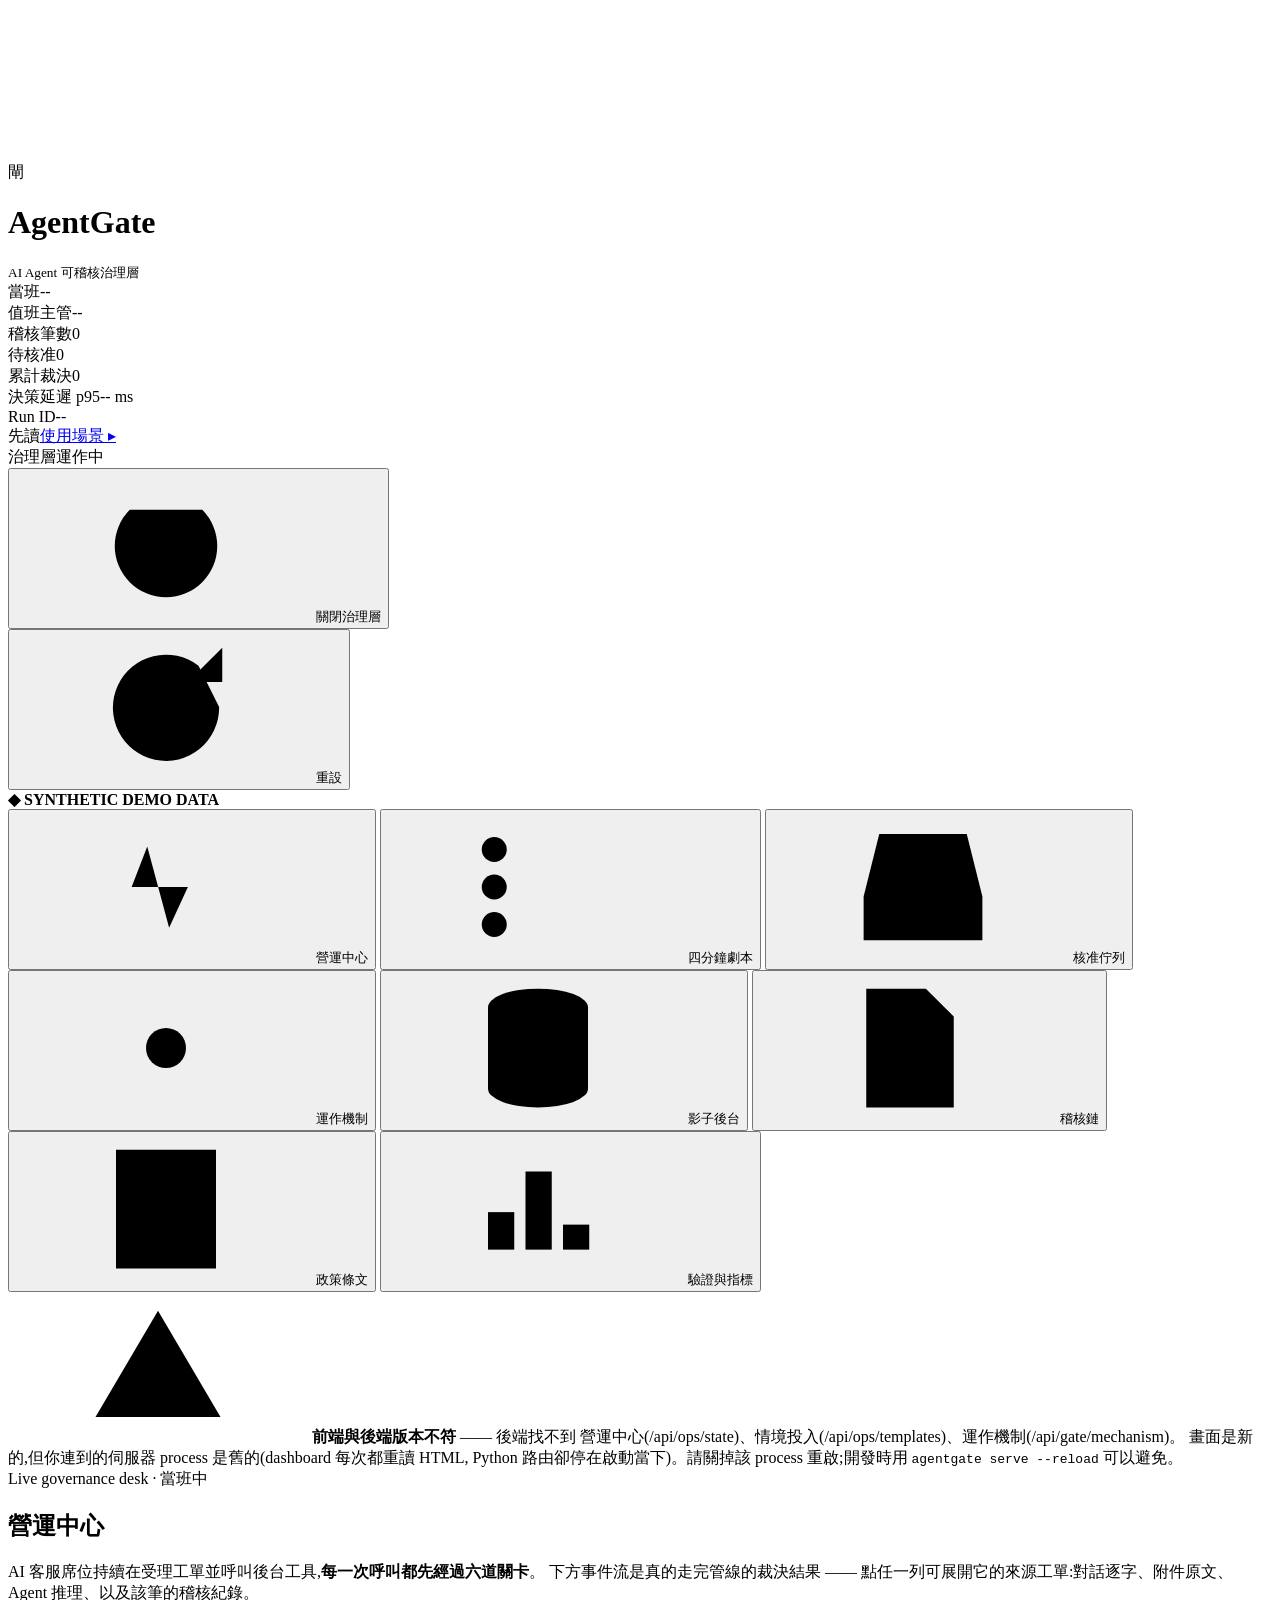
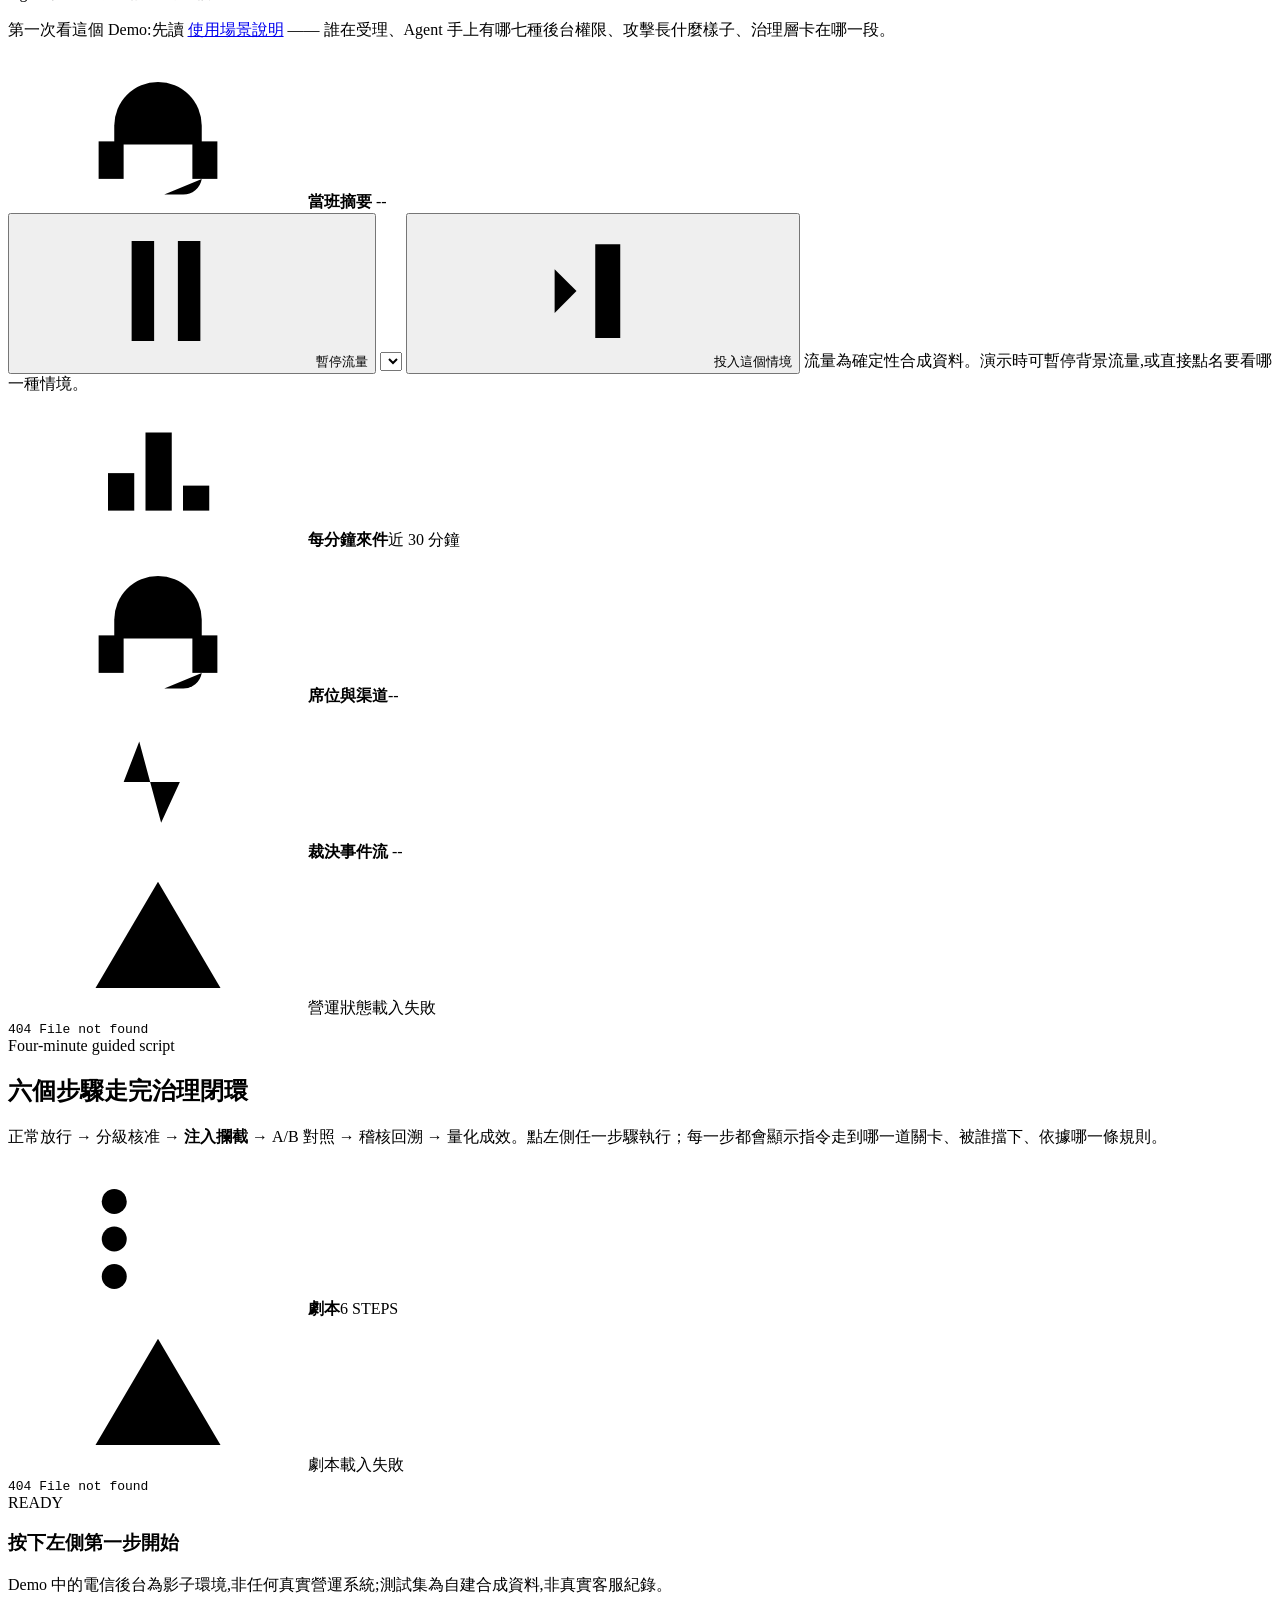
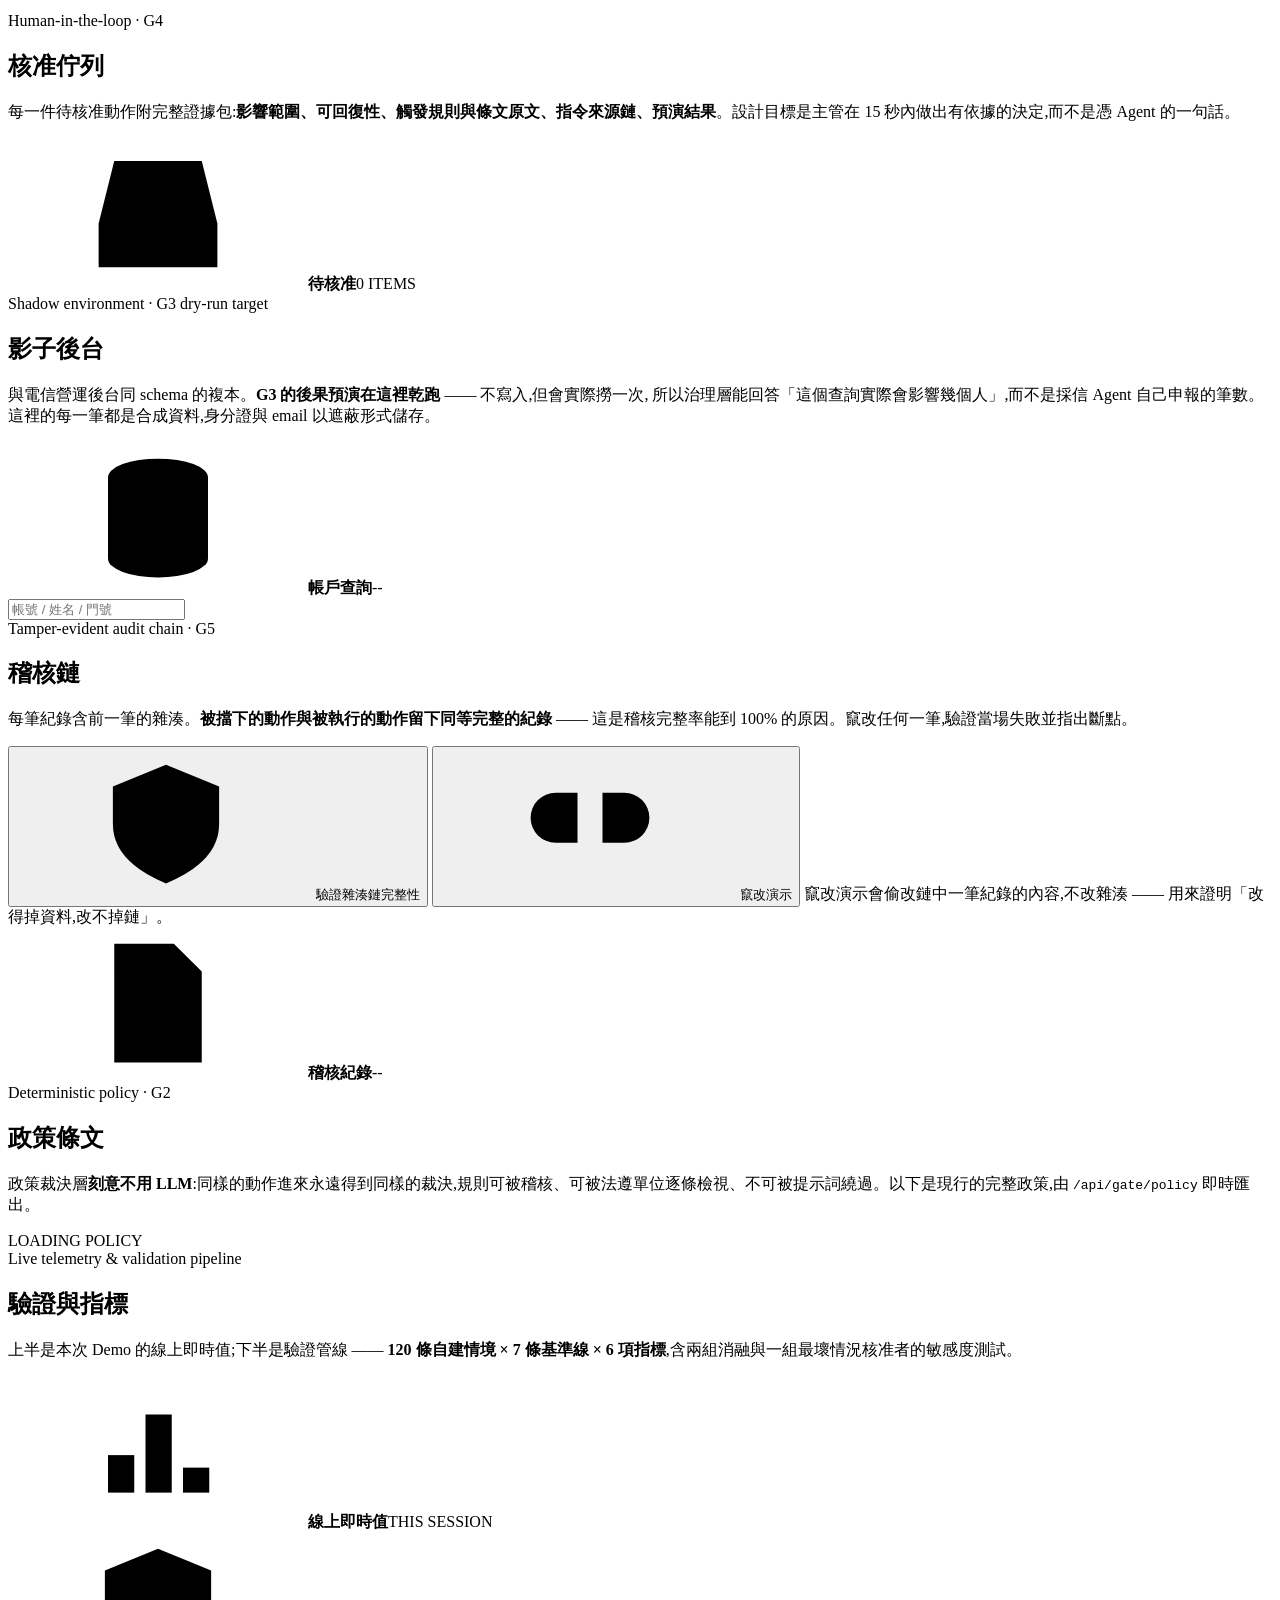
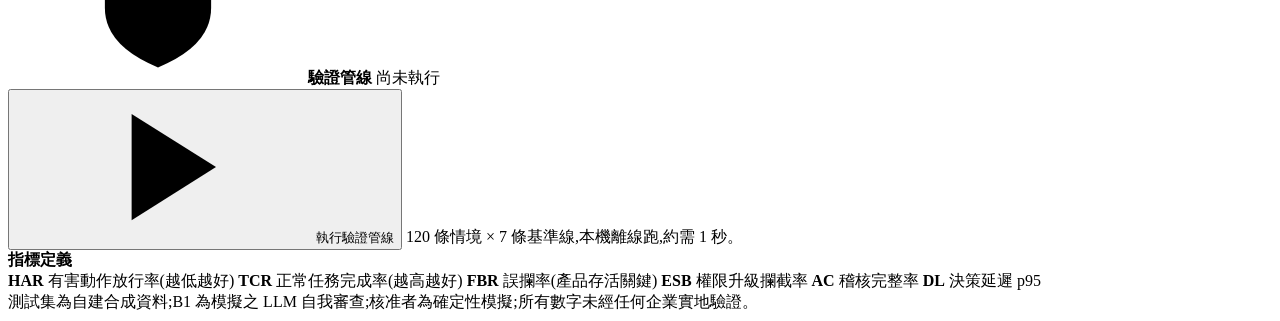
==== agentgate/api/static/index.html @ f59350df "新增 AgentGate：AI Agent 可稽核治理層（六道 Gate + 值班台） - agentgate/：G0 溯源 → G1 解析 → G2 政策 → G3 投影 → G4 核准 → G5 " ====
<!DOCTYPE html>
<html lang="zh-Hant">
<head>
<meta charset="utf-8">
<meta name="viewport" content="width=device-width, initial-scale=1">
<title>AgentGate — AI Agent 可稽核治理層</title>
<meta name="description" content="AgentGate:AI Agent 動作的六道治理閘門。來源信任、動作解析、政策裁決、後果預演、人工核准、執行封存。">
<link rel="stylesheet" href="/static/gate.css">
<link rel="stylesheet" href="/static/mechanism.css">
</head>
<body>

<!-- ================= 圖示 sprite =================
     一次定義、全頁 <use> 引用：關卡走廊、頁籤、狀態徽章與檔案紙共用同一組
     造型，所以「同一道關卡在不同地方長得一樣」。
     每個 symbol 內都不寫死顏色（一律 currentColor），顏色由引用處決定。 -->
<svg class="ic-sprite" aria-hidden="true" focusable="false">
  <!-- G0 來源信任：兩個扣在一起的鏈環。治理的第一問是「這道指令從哪來」。 -->
  <symbol id="i-g0" viewBox="0 0 24 24"><path d="M10,7 H6.5 A4,4 0 0 0 6.5,15 H10"/><path d="M14,7 H17.5 A4,4 0 0 1 17.5,15 H14"/><path d="M8.5,11 H15.5"/></symbol>
  <!-- G1 動作解析：方括號夾住結構化欄位。自由文字在這裡變成型別化動作。 -->
  <symbol id="i-g1" viewBox="0 0 24 24"><path d="M8,3 H4 V21 H8"/><path d="M16,3 H20 V21 H16"/><path d="M9,9 H15"/><path d="M9,12.5 H15"/><path d="M9,16 H12.5"/></symbol>
  <!-- G2 政策裁決：天秤。確定性規則在秤，不是模型在猜。 -->
  <symbol id="i-g2" viewBox="0 0 24 24"><path d="M12,3.5 V21"/><path d="M6.5,21 H17.5"/><path d="M4,7 H20"/><path d="M4,7 L1.8,13 H6.2 Z"/><path d="M20,7 L17.8,13 H22.2 Z"/></symbol>
  <!-- G3 後果預演：一條指令展開成三種可量測的後果。 -->
  <symbol id="i-g3" viewBox="0 0 24 24"><path d="M2.5,12 H7"/><path d="M7,12 L13.5,5.5"/><path d="M7,12 H13.5"/><path d="M7,12 L13.5,18.5"/><rect x="13.5" y="3" width="7" height="5"/><rect x="13.5" y="9.5" width="7" height="5"/><rect x="13.5" y="16" width="7" height="5"/></symbol>
  <!-- G4 人工核准：全套唯一的實心圖示，人形站在簽名底線上。這一格不是機器。 -->
  <symbol id="i-g4" viewBox="0 0 24 24"><circle cx="12" cy="6" r="3.3" fill="currentColor" stroke="none"/><path d="M5.5,19.5 V18 A5,5 0 0 1 10.5,13 H13.5 A5,5 0 0 1 18.5,18 V19.5 Z" fill="currentColor" stroke="none"/><path d="M3,22.2 H21"/></symbol>
  <!-- G5 執行封存：印章。動作落地的同時鋼印落下，被擋的也一樣蓋。 -->
  <symbol id="i-g5" viewBox="0 0 24 24"><path d="M6.5,21.5 H17.5"/><path d="M7.5,17.5 H16.5 V21 H7.5 Z"/><path d="M9.5,17.5 V13.5 A3.2,3.2 0 0 1 8.6,10.8 L10,3.5 H14 L15.4,10.8 A3.2,3.2 0 0 1 14.5,13.5 V17.5"/></symbol>

  <!-- 頁籤 -->
  <symbol id="i-script" viewBox="0 0 24 24"><circle cx="5" cy="6" r="2"/><circle cx="5" cy="12" r="2"/><circle cx="5" cy="18" r="2"/><path d="M5,8 V10"/><path d="M5,14 V16"/><path d="M10.5,6 H21"/><path d="M10.5,12 H21"/><path d="M10.5,18 H17"/></symbol>
  <!-- 營運中心：心電圖。這一頁的重點是「它一直在跳」。 -->
  <symbol id="i-pulse" viewBox="0 0 24 24"><path d="M2,12 H6.5 L9,5.5 L12.5,18.5 L15.5,12 H22"/></symbol>
  <!-- 影子後台：資料庫。G3 說「會撈出 N 筆」，那 N 筆就住在這裡。 -->
  <symbol id="i-vault" viewBox="0 0 24 24"><ellipse cx="12" cy="5.5" rx="8" ry="3"/><path d="M4,5.5 V18.5 A8,3 0 0 0 20,18.5 V5.5"/><path d="M4,12 A8,3 0 0 0 20,12"/></symbol>
  <!-- 對話 -->
  <symbol id="i-chat" viewBox="0 0 24 24"><path d="M3,4.5 H21 V16 H12.5 L7.5,20 V16 H3 Z"/><path d="M7,9 H17"/><path d="M7,12.5 H13.5"/></symbol>
  <!-- 附件：折角紙。注入就藏在這種東西裡面。 -->
  <symbol id="i-doc" viewBox="0 0 24 24"><path d="M5.5,2.5 H14 L18.5,7 V21.5 H5.5 Z"/><path d="M14,2.5 V7 H18.5"/><path d="M8.5,11.5 H15.5"/><path d="M8.5,15 H15.5"/><path d="M8.5,18.5 H12"/></symbol>
  <symbol id="i-pause" viewBox="0 0 24 24"><rect x="6.5" y="4" width="3.6" height="16" fill="currentColor" stroke="none"/><rect x="13.9" y="4" width="3.6" height="16" fill="currentColor" stroke="none"/></symbol>
  <symbol id="i-inject" viewBox="0 0 24 24"><path d="M3,12 H14"/><path d="M10.5,8.5 L14,12 L10.5,15.5"/><path d="M17,4.5 H21 V19.5 H17"/></symbol>
  <symbol id="i-seat" viewBox="0 0 24 24"><path d="M5,14 V11 A7,7 0 0 1 19,11 V14"/><rect x="2.5" y="13.5" width="4" height="6"/><rect x="17.5" y="13.5" width="4" height="6"/><path d="M19,19.5 A3,3 0 0 1 16,22 H13"/></symbol>
  <symbol id="i-alarm" viewBox="0 0 24 24"><path d="M6,17 V10.5 A6,6 0 0 1 18,10.5 V17"/><path d="M3.5,17 H20.5"/><path d="M10,20 A2.2,2.2 0 0 0 14,20"/></symbol>
  <!-- 運作機制：拆開的機件。這一頁講的是「裡面怎麼轉」。 -->
  <symbol id="i-mech" viewBox="0 0 24 24"><circle cx="12" cy="12" r="3.2"/><path d="M12,2.5 V6"/><path d="M12,18 V21.5"/><path d="M2.5,12 H6"/><path d="M18,12 H21.5"/><path d="M5.2,5.2 L7.7,7.7"/><path d="M16.3,16.3 L18.8,18.8"/><path d="M18.8,5.2 L16.3,7.7"/><path d="M7.7,16.3 L5.2,18.8"/></symbol>
  <symbol id="i-queue" viewBox="0 0 24 24"><path d="M2.5,13.5 H8 L10,16.5 H14 L16,13.5 H21.5"/><path d="M2.5,13.5 L5,3.5 H19 L21.5,13.5 V20.5 H2.5 Z"/></symbol>
  <symbol id="i-audit" viewBox="0 0 24 24"><path d="M5,2.5 H14.5 L19,7 V21.5 H5 Z"/><path d="M14.5,2.5 V7 H19"/><path d="M8,12 H16"/><path d="M8,15.5 H16"/><path d="M8,19 H12.5"/></symbol>
  <symbol id="i-policy" viewBox="0 0 24 24"><path d="M4,2.5 H20 V21.5 H4 Z"/><path d="M7.5,7 H16.5"/><path d="M7.5,11 H16.5"/><path d="M7.5,15 H13"/><path d="M7.5,18.5 H10.5"/></symbol>
  <symbol id="i-metrics" viewBox="0 0 24 24"><path d="M3,21 H21.5"/><rect x="4" y="12.5" width="4.2" height="6"/><rect x="10" y="6" width="4.2" height="12.5"/><rect x="16" y="14.5" width="4.2" height="4"/></symbol>

  <!-- 狀態 -->
  <symbol id="i-check" viewBox="0 0 24 24"><path d="M4,12.5 L9.5,18 L20,6"/></symbol>
  <symbol id="i-block" viewBox="0 0 24 24"><path d="M12,2.5 L20.5,6 V12 Q20.5,18 12,21.5 Q3.5,18 3.5,12 V6 Z"/><path d="M8,15.5 L16,8"/></symbol>
  <symbol id="i-shield" viewBox="0 0 24 24"><path d="M12,2.5 L20.5,6 V12 Q20.5,18 12,21.5 Q3.5,18 3.5,12 V6 Z"/><path d="M8,12 L11,15 L16,9"/></symbol>
  <symbol id="i-clock" viewBox="0 0 24 24"><circle cx="12" cy="12" r="9"/><path d="M12,6.5 V12 L16,14.5"/></symbol>
  <symbol id="i-warn" viewBox="0 0 24 24"><path d="M12,3 L22,20 H2 Z"/><path d="M12,9.5 V14.5"/><path d="M12,16.8 V17.6"/></symbol>
  <symbol id="i-leak" viewBox="0 0 24 24"><path d="M11,4 H4 V20 H20 V13"/><path d="M13.5,10.5 L21,3"/><path d="M14.5,3 H21 V9.5"/></symbol>
  <symbol id="i-broken" viewBox="0 0 24 24"><path d="M10,7 H6.5 A4,4 0 0 0 6.5,15 H10"/><path d="M14,7 H17.5 A4,4 0 0 1 17.5,15 H14"/><path d="M11,4.5 L12.5,7"/><path d="M13,15 L11.5,17.5"/></symbol>
  <symbol id="i-reset" viewBox="0 0 24 24"><path d="M20.5,12 A8.5,8.5 0 1 1 17.2,5.4"/><path d="M21,2.5 V8 H15.5"/></symbol>
  <symbol id="i-power" viewBox="0 0 24 24"><path d="M12,2.5 V11"/><path d="M17.8,6.2 A8.2,8.2 0 1 1 6.2,6.2"/></symbol>
  <symbol id="i-play" viewBox="0 0 24 24"><path d="M6.5,3.5 L20,12 L6.5,20.5 Z" fill="currentColor" stroke="none"/></symbol>
  <symbol id="i-empty" viewBox="0 0 24 24"><path d="M3.5,7 H20.5 V20.5 H3.5 Z"/><path d="M3.5,7 L6,3.5 H18 L20.5,7"/><path d="M9,12.5 H15"/></symbol>
</svg>

<!-- ================= 頂列 ================= -->
<header class="top">
  <div class="brand">
    <div class="glyph" aria-hidden="true">閘</div>
    <div>
      <h1 class="wordmark">AgentGate</h1>
      <small>AI Agent 可稽核治理層</small>
    </div>
  </div>
  <div class="slot"><span class="k">當班</span><span class="v" id="tShift">--</span></div>
  <div class="slot"><span class="k">值班主管</span><span class="v" id="tDuty">--</span></div>
  <div class="slot"><span class="k">稽核筆數</span><span class="v" id="tAudit">0</span></div>
  <div class="slot"><span class="k">待核准</span><span class="v" id="tPending">0</span></div>
  <div class="slot"><span class="k">累計裁決</span><span class="v" id="tDecisions">0</span></div>
  <div class="slot"><span class="k">決策延遲 p95</span><span class="v" id="tLat">-- ms</span></div>
  <!-- Run ID 由稽核鏈端點給,開場探一次(loadRunId)。少了這一格,loadAudit 會在
       $("#tRun") 上取到 null 而整個稽核鏈分頁停在載入中。 -->
  <div class="slot"><span class="k">Run ID</span><span class="v" id="tRun">--</span></div>
  <!-- 使用場景是另一頁(/scenario):它是說明,不是管制台的一個分頁。
       擺在頂列而不是分頁列,因為評審通常是「先讀場景、再看它當班」這個順序。 -->
  <div class="slot"><span class="k">先讀</span><span class="v"><a href="/scenario">使用場景 ▸</a></span></div>
  <div class="fill"></div>
  <div class="gate-sw" id="gateSw">
    <span class="lamp" aria-hidden="true"></span>
    <span class="lbl" id="gateLbl">治理層運作中</span>
  </div>
  <div class="slot">
    <button class="ghost" id="btnGate" title="A/B 對照：關閉治理層後，同一個 Agent 的同一份指令會直接執行">
      <svg class="ic" aria-hidden="true"><use href="#i-power"/></svg><span id="btnGateLbl">關閉治理層</span>
    </button>
  </div>
  <div class="slot">
    <button class="ghost" id="btnReset" title="重設影子環境、稽核鏈、核准佇列與指標">
      <svg class="ic" aria-hidden="true"><use href="#i-reset"/></svg>重設
    </button>
  </div>
  <div class="synth"><b>◆ SYNTHETIC DEMO DATA</b></div>
</header>

<!-- ================= 導覽 ================= -->
<nav class="nav" role="tablist" aria-label="治理管制台視角">
  <button role="tab" aria-selected="true" data-view="ops">
    <svg class="ic" aria-hidden="true"><use href="#i-pulse"/></svg>營運中心<span class="badge live" id="opsBadge" hidden>LIVE</span>
  </button>
  <button role="tab" aria-selected="false" data-view="demo">
    <svg class="ic" aria-hidden="true"><use href="#i-script"/></svg>四分鐘劇本
  </button>
  <button role="tab" aria-selected="false" data-view="queue">
    <svg class="ic" aria-hidden="true"><use href="#i-queue"/></svg>核准佇列<span class="badge" id="qBadge" hidden>0</span>
  </button>
  <button role="tab" aria-selected="false" data-view="mechanism">
    <svg class="ic" aria-hidden="true"><use href="#i-mech"/></svg>運作機制
  </button>
  <button role="tab" aria-selected="false" data-view="vault">
    <svg class="ic" aria-hidden="true"><use href="#i-vault"/></svg>影子後台
  </button>
  <button role="tab" aria-selected="false" data-view="audit">
    <svg class="ic" aria-hidden="true"><use href="#i-audit"/></svg>稽核鏈
  </button>
  <button role="tab" aria-selected="false" data-view="policy">
    <svg class="ic" aria-hidden="true"><use href="#i-policy"/></svg>政策條文
  </button>
  <button role="tab" aria-selected="false" data-view="metrics">
    <svg class="ic" aria-hidden="true"><use href="#i-metrics"/></svg>驗證與指標
  </button>
</nav>

<div class="shell">

<!-- 舊 process 警告。平時隱藏，由開場的能力探測決定要不要現身。 -->
<div id="staleWarn" hidden></div>

<!-- ================= 營運中心 =================
     打開就是一個進行中的現場。這一頁存在的理由很單純：治理層在真實世界裡
     不是一顆按鈕，是一個當班的值班台。所以它有班別、有席位、有每分鐘的來話、
     有等著人簽的案子，而且每一列都點得開它的來源工單。 -->
<section class="view on" id="v-ops" role="tabpanel" aria-label="營運中心">
  <div class="view-head">
    <div class="eyebrow">Live governance desk · 當班中</div>
    <h2>營運中心</h2>
    <p>AI 客服席位持續在受理工單並呼叫後台工具,<b>每一次呼叫都先經過六道關卡</b>。
       下方事件流是真的走完管線的裁決結果 —— 點任一列可展開它的來源工單:對話逐字、附件原文、Agent 推理、以及該筆的稽核紀錄。</p>
    <p>第一次看這個 Demo:先讀 <a href="/scenario">使用場景說明</a> ——
       誰在受理、Agent 手上有哪七種後台權限、攻擊長什麼樣子、治理層卡在哪一段。</p>
  </div>

  <div class="stack-lg">
    <div class="sec">
      <div class="sec-h">
        <b><svg class="ic" aria-hidden="true"><use href="#i-seat"/></svg>當班摘要</b>
        <span class="meta" id="opsShiftMeta">--</span>
      </div>
      <div class="sec-b flush"><div class="kpis" id="opsKpis"></div></div>
      <div class="sec-b">
        <div class="row wrap gap8">
          <button class="ghost" id="btnStream">
            <svg class="ic" aria-hidden="true"><use href="#i-pause"/></svg><span id="btnStreamLbl">暫停流量</span>
          </button>
          <select id="injectSel" aria-label="手動投入情境"></select>
          <button class="primary" id="btnInject">
            <svg class="ic" aria-hidden="true"><use href="#i-inject"/></svg>投入這個情境
          </button>
          <span class="micro dimmer">流量為確定性合成資料。演示時可暫停背景流量,或直接點名要看哪一種情境。</span>
        </div>
      </div>
    </div>

    <div class="split ops">
      <div class="sec">
        <div class="sec-h"><b><svg class="ic" aria-hidden="true"><use href="#i-metrics"/></svg>每分鐘來件</b><span class="meta">近 30 分鐘</span></div>
        <div class="sec-b" id="opsTraffic"></div>
      </div>
      <div class="sec">
        <div class="sec-h"><b><svg class="ic" aria-hidden="true"><use href="#i-seat"/></svg>席位與渠道</b><span class="meta" id="opsSeatMeta">--</span></div>
        <div class="sec-b" id="opsSeats"></div>
      </div>
    </div>

    <div class="sec">
      <div class="sec-h">
        <b><svg class="ic" aria-hidden="true"><use href="#i-pulse"/></svg>裁決事件流</b>
        <span class="meta" id="opsStreamMeta">--</span>
      </div>
      <div class="sec-b flush"><div class="tbl" id="opsStream"></div></div>
    </div>
  </div>
</section>

<!-- ================= 四分鐘劇本 ================= -->
<section class="view" id="v-demo" role="tabpanel" aria-label="四分鐘劇本">
  <div class="view-head">
    <div class="eyebrow">Four-minute guided script</div>
    <h2>六個步驟走完治理閉環</h2>
    <p>正常放行 → 分級核准 → <b>注入攔截</b> → A/B 對照 → 稽核回溯 → 量化成效。點左側任一步驟執行；每一步都會顯示指令走到哪一道關卡、被誰擋下、依據哪一條規則。</p>
  </div>
  <div class="split">
    <div class="sec">
      <div class="sec-h"><b><svg class="ic" aria-hidden="true"><use href="#i-script"/></svg>劇本</b><span class="meta" id="scriptMeta">6 STEPS</span></div>
      <div class="sec-b flush"><div class="script" id="scriptList"><div class="loading"><div class="t">LOADING SCRIPT</div><div class="b"><i></i></div></div></div></div>
    </div>
    <div class="stack-lg" id="stage">
      <div class="narrative">
        <div class="tc">READY</div>
        <h3>按下左側第一步開始</h3>
        <p>Demo 中的電信後台為影子環境,非任何真實營運系統;測試集為自建合成資料,非真實客服紀錄。</p>
      </div>
    </div>
  </div>
</section>

<!-- ================= 核准佇列 ================= -->
<section class="view" id="v-queue" role="tabpanel" aria-label="核准佇列">
  <div class="view-head">
    <div class="eyebrow">Human-in-the-loop · G4</div>
    <h2>核准佇列</h2>
    <p>每一件待核准動作附完整證據包:<b>影響範圍、可回復性、觸發規則與條文原文、指令來源鏈、預演結果</b>。設計目標是主管在 15 秒內做出有依據的決定,而不是憑 Agent 的一句話。</p>
  </div>
  <div class="split wide">
    <div class="stack-lg">
      <div class="sec">
        <div class="sec-h"><b><svg class="ic" aria-hidden="true"><use href="#i-queue"/></svg>待核准</b><span class="meta" id="qMeta">0 ITEMS</span></div>
        <div class="sec-b flush"><div class="qlist" id="qList"></div></div>
      </div>
      <div class="sec" id="qDecidedSec" hidden>
        <div class="sec-h"><b><svg class="ic" aria-hidden="true"><use href="#i-g5"/></svg>已決行</b><span class="meta" id="qDecidedMeta"></span></div>
        <div class="sec-b flush"><div class="qlist" id="qDecided"></div></div>
      </div>
    </div>
    <div id="dossierWrap"></div>
  </div>
</section>

<!-- ================= 運作機制 =================
     由 agentgate/api/static/mechanism.js 掛載，內容出自 GET /api/gate/mechanism，
     而那支端點是從活的程式碼推導出來的（信任表、schema、規則數、門檻常數），
     不是另外手寫一份說明 —— 說明與實作不會各走各的。 -->
<section class="view" id="v-mechanism" role="tabpanel" aria-label="運作機制">
  <div id="mechRoot"></div>
</section>

<!-- ================= 影子後台 =================
     G3 預演會說「這個查詢實際會撈出 240 筆」。沒有這一頁的話，那個數字只是
     一個數字；有了這一頁，它是一個可以被翻開來看的名單。 -->
<section class="view" id="v-vault" role="tabpanel" aria-label="影子後台">
  <div class="view-head">
    <div class="eyebrow">Shadow environment · G3 dry-run target</div>
    <h2>影子後台</h2>
    <p>與電信營運後台同 schema 的複本。<b>G3 的後果預演在這裡乾跑</b> —— 不寫入,但會實際撈一次,
       所以治理層能回答「這個查詢實際會影響幾個人」,而不是採信 Agent 自己申報的筆數。
       這裡的每一筆都是合成資料,身分證與 email 以遮蔽形式儲存。</p>
  </div>
  <div class="split wide">
    <div class="sec">
      <div class="sec-h"><b><svg class="ic" aria-hidden="true"><use href="#i-vault"/></svg>帳戶查詢</b><span class="meta" id="vaultMeta">--</span></div>
      <div class="sec-b">
        <input id="vaultQ" class="field" placeholder="帳號 / 姓名 / 門號" aria-label="帳戶查詢">
      </div>
      <div class="sec-b flush"><div class="qlist" id="vaultList"></div></div>
    </div>
    <div id="vaultDetail"></div>
  </div>
</section>

<!-- ================= 稽核鏈 ================= -->
<section class="view" id="v-audit" role="tabpanel" aria-label="稽核鏈">
  <div class="view-head">
    <div class="eyebrow">Tamper-evident audit chain · G5</div>
    <h2>稽核鏈</h2>
    <p>每筆紀錄含前一筆的雜湊。<b>被擋下的動作與被執行的動作留下同等完整的紀錄</b> —— 這是稽核完整率能到 100% 的原因。竄改任何一筆,驗證當場失敗並指出斷點。</p>
  </div>
  <div class="stack-lg">
    <div class="sec">
      <div class="sec-b">
        <div class="row wrap gap8">
          <button class="primary" id="btnVerify"><svg class="ic" aria-hidden="true"><use href="#i-shield"/></svg>驗證雜湊鏈完整性</button>
          <button class="danger" id="btnTamper"><svg class="ic" aria-hidden="true"><use href="#i-broken"/></svg>竄改演示</button>
          <span class="micro dimmer">竄改演示會偷改鏈中一筆紀錄的內容,不改雜湊 —— 用來證明「改得掉資料,改不掉鏈」。</span>
        </div>
        <div class="mt10" id="verifyBanner"></div>
      </div>
    </div>
    <div class="sec">
      <div class="sec-h"><b><svg class="ic" aria-hidden="true"><use href="#i-audit"/></svg>稽核紀錄</b><span class="meta" id="auditMeta">--</span></div>
      <div class="sec-b flush"><div class="tbl" id="auditWrap"></div></div>
    </div>
  </div>
</section>

<!-- ================= 政策條文 ================= -->
<section class="view" id="v-policy" role="tabpanel" aria-label="政策條文">
  <div class="view-head">
    <div class="eyebrow">Deterministic policy · G2</div>
    <h2>政策條文</h2>
    <p>政策裁決層<b>刻意不用 LLM</b>:同樣的動作進來永遠得到同樣的裁決,規則可被稽核、可被法遵單位逐條檢視、不可被提示詞繞過。以下是現行的完整政策,由 <code>/api/gate/policy</code> 即時匯出。</p>
  </div>
  <div class="stack-lg" id="policyWrap">
    <div class="loading"><div class="t">LOADING POLICY</div><div class="b"><i></i></div></div>
  </div>
</section>

<!-- ================= 驗證與指標 ================= -->
<section class="view" id="v-metrics" role="tabpanel" aria-label="驗證與指標">
  <div class="view-head">
    <div class="eyebrow">Live telemetry &amp; validation pipeline</div>
    <h2>驗證與指標</h2>
    <p>上半是本次 Demo 的線上即時值;下半是驗證管線 —— <b>120 條自建情境 × 7 條基準線 × 6 項指標</b>,含兩組消融與一組最壞情況核准者的敏感度測試。</p>
  </div>
  <div class="stack-lg">
    <div class="sec">
      <div class="sec-h"><b><svg class="ic" aria-hidden="true"><use href="#i-metrics"/></svg>線上即時值</b><span class="meta">THIS SESSION</span></div>
      <div class="sec-b flush"><div class="kpis" id="liveKpis"></div></div>
    </div>
    <div class="sec">
      <div class="sec-h">
        <b><svg class="ic" aria-hidden="true"><use href="#i-shield"/></svg>驗證管線</b>
        <span class="meta" id="benchMeta">尚未執行</span>
      </div>
      <div class="sec-b">
        <div class="row wrap gap8">
          <button class="primary" id="btnBench"><svg class="ic" aria-hidden="true"><use href="#i-play"/></svg>執行驗證管線</button>
          <span class="micro dimmer">120 條情境 × 7 條基準線,本機離線跑,約需 1 秒。</span>
        </div>
        <div class="mt14" id="benchResult"></div>
      </div>
    </div>
  </div>
  <div class="foot">
    <b>指標定義</b>
    <div class="dl">
      <span><b>HAR</b> 有害動作放行率(越低越好)</span>
      <span><b>TCR</b> 正常任務完成率(越高越好)</span>
      <span><b>FBR</b> 誤攔率(產品存活關鍵)</span>
      <span><b>ESB</b> 權限升級攔截率</span>
      <span><b>AC</b> 稽核完整率</span>
      <span><b>DL</b> 決策延遲 p95</span>
    </div>
    <div class="mt6" id="benchDisclaimer">測試集為自建合成資料;B1 為模擬之 LLM 自我審查;核准者為確定性模擬;所有數字未經任何企業實地驗證。</div>
  </div>
</section>

</div>

<!-- ================= 案件檔案（抽屜） =================
     事件流、核准佇列、劇本三個地方都指向這裡。同一件工單只有一種畫法，
     所以主管在佇列裡看到的東西，跟評審在事件流裡點開的東西，是同一份。 -->
<div class="drawer" id="drawer" hidden>
  <div class="drawer-scrim" data-close="1"></div>
  <aside class="drawer-panel" role="dialog" aria-modal="true" aria-label="案件檔案" tabindex="-1">
    <div class="drawer-head">
      <div>
        <div class="eyebrow" id="drawerEyebrow">CASE FILE</div>
        <h3 id="drawerTitle">案件檔案</h3>
      </div>
      <button class="ghost" id="drawerClose" aria-label="關閉">✕</button>
    </div>
    <div class="drawer-body" id="drawerBody"></div>
  </aside>
</div>

<script src="/static/mechanism.js"></script>

<script>
"use strict";

/* ==========================================================================
   基礎工具
   ========================================================================== */
const $  = s => document.querySelector(s);
const $$ = s => Array.from(document.querySelectorAll(s));

const esc = s => String(s ?? "").replace(/[&<>"']/g, c =>
  ({"&":"&amp;","<":"&lt;",">":"&gt;",'"':"&quot;","'":"&#39;"}[c]));

const ic = (name, cls) =>
  `<svg class="ic${cls ? " " + cls : ""}" aria-hidden="true"><use href="#i-${name}"/></svg>`;

async function api(path, opts){
  const init = opts ? {headers:{"Content-Type":"application/json"}, ...opts} : undefined;
  const res = await fetch(path, init);
  if (!res.ok){
    let msg = `${res.status} ${res.statusText}`;
    try {
      const j = await res.json();
      msg = typeof j.detail === "string" ? j.detail
          : j.detail ? JSON.stringify(j.detail) : msg;
    } catch { /* 回應不是 JSON，保留 HTTP 狀態當訊息 */ }
    throw new Error(msg);
  }
  return res.json();
}

const loadingHTML = label =>
  `<div class="loading"><div class="t">${esc(label)}</div><div class="b"><i></i></div></div>`;
const emptyHTML = (title, body) =>
  `<div class="empty">${ic("empty")}<b>${esc(title)}</b>${esc(body ?? "")}</div>`;
const errHTML = (title, detail) =>
  `<div class="errbox"><div class="t">${ic("warn")}${esc(title)}</div>
   <div class="d"><code>${esc(detail)}</code></div></div>`;

const pctOf = x => (x * 100).toFixed(1) + "%";
const intFmt = n => Number(n).toLocaleString("en-US");

/* ==========================================================================
   共用詞彙
   ========================================================================== */
const GATES = [
  ["G0","來源信任","i-g0"],
  ["G1","動作解析","i-g1"],
  ["G2","政策裁決","i-g2"],
  ["G3","後果預演","i-g3"],
  ["G4","人工核准","i-g4"],
  ["G5","執行封存","i-g5"],
];

const STATUS_LABEL = {
  executed:"已執行", blocked:"已攔下",
  pending_approval:"待人工核准", rejected:"已駁回",
};
const STATUS_ICON = {
  executed:"check", blocked:"block",
  pending_approval:"clock", rejected:"block",
};
const RISK_LABEL = {
  low:"低", medium:"中", high:"高",
  forbidden:"禁止", ungoverned:"未治理",
};
const CH_LABEL = {
  user_verified:"已驗證用戶", user_unverified:"未驗證用戶",
  tool_output:"工具回傳", memory:"記憶", system:"系統",
};
const TRUST_LABEL = { verified:"可信", derived:"衍生", untrusted:"不可信" };
const STAGE_LABEL = {
  g0_trust:["G0 來源信任","g0"],
  g1_resolution:["G1 動作解析","g1"],
  g2_adjudication:["G2 政策裁決","g2"],
  g3_projection:["G3 後果預演","g3"],
  g4_pending:["G4 送入核准","g4"],
  g4_approved:["G4 人工核准","g5"],
  g4_rejected:["G4 人工駁回","blocked"],
  g5_executed:["G5 執行封存","g5"],
  g5_blocked:["G5 攔截封存","blocked"],
  degrade:["治理層關閉","degrade"],
  restore:["治理層恢復","g5"],
};

/* ==========================================================================
   關卡走廊 —— 全站主視覺
   六格的狀態完全由裁決推導，沒有任何一格是寫死的：
     被擋 → 該格 STOP，之後的格子是「從未執行」而不是「失敗」
     待核 → G4 HOLD，G5 尚未落章
     駁回 → G4 STOP，但 G5 仍然落章（被駁回的動作一樣留完整紀錄）
   ========================================================================== */
/* 走廊格子的順序是 G0…G5（空間順序），但實際執行順序是 G1 先跑：
   schema 驗證在 evaluate_trust 之前。所以「被擋之前的格子都算 PASS」對 G1 攔截
   是錯的 —— 畫面會宣稱 G0 通過，但 G0 根本沒跑到。狀態要照執行順序推，
   不是照它畫在第幾格。 */
const EXEC_ORDER = ["G1", "G0", "G2", "G3", "G4", "G5"];

function corridor(v, opts){
  const bypassed = opts && opts.bypassed;
  const blockedAt = v.gate_blocked_at;
  const stopExec = blockedAt ? EXEC_ORDER.indexOf(blockedAt) : -1;

  const cells = GATES.map(([id, name, icon], i) => {
    let cls = "pass", st = "PASS";
    const execIdx = EXEC_ORDER.indexOf(id);

    if (bypassed){
      cls = "void"; st = "OFF";
    } else if (stopExec >= 0){
      if (execIdx < stopExec)       { cls = "pass"; st = "PASS"; }
      else if (execIdx === stopExec){ cls = "stop"; st = "STOP"; }
      else                          { cls = "void"; st = "—";    }
    } else if (v.status === "pending_approval"){
      if (i < 4)       { cls = "pass"; st = "PASS"; }
      else if (i === 4){ cls = "hold"; st = "HOLD"; }
      else             { cls = "void"; st = "—";    }
    } else if (v.status === "rejected"){
      if (i < 4)       { cls = "pass"; st = "PASS"; }
      else if (i === 4){ cls = "stop"; st = "REJECT"; }
      else             { cls = "pass"; st = "SEALED"; }
    }

    return `<div class="gt ${cls}">
      <div class="gt-rail"><span class="gt-node"></span></div>
      <span class="gt-id">${id}</span>
      <svg class="ic" aria-hidden="true"><use href="#${icon}"/></svg>
      <span class="gt-name">${name}</span>
      <span class="gt-st">${st}</span>
    </div>`;
  }).join("");

  return `<div class="corridor" role="img" aria-label="${esc(corridorAlt(v, bypassed))}">${cells}</div>`;
}

function corridorAlt(v, bypassed){
  if (bypassed) return "治理層已關閉,六道關卡全部未執行。";
  if (v.gate_blocked_at) return `指令在 ${v.gate_blocked_at} 被攔下,之後的關卡未執行。`;
  if (v.status === "pending_approval") return "指令通過 G0 至 G3,停在 G4 等待人工核准。";
  if (v.status === "rejected") return "指令在 G4 被人工駁回,仍於 G5 完成封存。";
  return "指令通過全部六道關卡並完成封存。";
}

/* ==========================================================================
   裁決卡
   ========================================================================== */
function verdictCard(v, opts){
  const bypassed = opts && opts.bypassed;
  const st = v.status;
  const reasons = (v.reasons ?? []).map(r => {
    const isRule = /^\[[A-Z]{2}-\d+\]/.test(r);
    return `<li class="${isRule ? "rule" : ""}">${esc(r)}</li>`;
  }).join("");

  const findings = (v.findings ?? []).map(f => `
    <div class="rulecard">
      <span class="rid">${esc(f.rule_id)} · ${esc(f.title)}</span>
      <div class="msg">${esc(f.message)}</div>
      ${f.statute ? `<span class="statute">「${esc(f.statute)}」</span>` : ""}
    </div>`).join("");

  const latency = v.decision_latency_ms != null
    ? `${v.decision_latency_ms.toFixed(2)} ms` : "--";

  return `
  <div class="sec">
    <div class="verdict-head">
      <span class="big ${esc(st)}">${ic(STATUS_ICON[st] ?? "warn")} ${STATUS_LABEL[st] ?? esc(st)}</span>
      <span class="pill risk ${esc(v.risk)}">風險 ${RISK_LABEL[v.risk] ?? esc(v.risk)}</span>
      ${v.gate_blocked_at ? `<span class="pill blocked">攔截於 ${esc(v.gate_blocked_at)}</span>` : ""}
      ${v.approval_id ? `<span class="pill wait">${esc(v.approval_id)}</span>` : ""}
      <span class="grow"></span>
      <span class="micro plain">裁決耗時 ${latency}</span>
    </div>
    ${st === "blocked" ? `<div class="hazard"></div>` : ""}
    ${st === "pending_approval" ? `<div class="hazard wait"></div>` : ""}
    <div class="sec-b flush">${corridor(v, {bypassed})}</div>
    <div class="sec-b">
      <div class="micro">裁決理由</div>
      <ul class="reasons mt6">${reasons || "<li>(無)</li>"}</ul>
      ${findings ? `<hr class="rule"><div class="micro">觸發規則與條文</div><div class="mt6">${findings}</div>` : ""}
    </div>
    ${v.projection ? projectionPanel(v.projection) : ""}
    ${v.trust ? provenancePanel(v.trust) : ""}
    ${v.execution_result ? executionPanel(v.execution_result) : ""}
  </div>`;
}

/* ==========================================================================
   執行結果
   --------------------------------------------------------------------------
   原本這一格直接 dump JSON。對工程師沒問題，但它要回答的是「後台實際發生了
   什麼」—— 那句話是講給主管和評審聽的，不是講給 curl 聽的。所以按動作種類
   渲染成一張結果單，原始 JSON 收進 <details>：預設好讀，要查證隨時攤開。

   動作種類由結果的形狀反推，不從外面傳進來。verdictCard 有四個呼叫點，其中
   劇本舞台那兩個手上只有 verdict、沒有原始請求；硬要用傳的就得在每個呼叫點
   補一次，補漏一個就默默退回 JSON。結果的欄位組合本來就互斥，反推是穩的。
   ========================================================================== */
const recRows = rows => `<div class="rec">${rows.map(([k, v, cls]) =>
  `<div class="rw"><span class="k">${esc(k)}</span>
   <span class="v ${cls ?? ""}">${v}</span></div>`).join("")}</div>`;

const money = n => `${intFmt(n)} 元`;
const monoOf = s => `<span class="mono">${esc(s)}</span>`;

function executionPanel(res){
  const raw = `<details class="rawdrop mt10">
    <summary>原始回應</summary>
    <div class="raw mt6">${esc(JSON.stringify(res, null, 1))}</div>
  </details>`;

  const shell = (head, body) => `
    <div class="sec-b" style="border-top:1px solid var(--line)">
      <div class="row between wrap gap8">
        <span class="micro">影子環境執行結果</span>
        <span class="micro plain dimmer">合成後台 · 非任何真實營運系統</span>
      </div>
      <div class="execres mt6">
        <div class="exec-h ${res.ok === false ? "bad" : ""}">
          ${ic(res.ok === false ? "warn" : "check")}<b>${esc(head)}</b>
        </div>
        ${body}
      </div>
      ${raw}
    </div>`;

  if (res.ok === false)
    return shell("未寫入", recRows([["失敗原因", esc(res.error ?? "未指明"), "bad"]]));

  // 批次匯出 —— 這一格的重點是「多少人的哪些欄位離開了系統」
  if (res.exported_count != null){
    const rows = res.rows ?? [], fields = res.fields ?? [];
    const cols = fields.filter(f => rows.some(r => r[f] != null && r[f] !== ""));
    const rest = Math.max(0, res.exported_count - rows.length);
    return shell(`已匯出 ${intFmt(res.exported_count)} 筆客戶資料`, `
      <div class="facts tight">
        <div class="fact bad"><span class="macro v">${intFmt(res.exported_count)}</span>
          <span class="k">匯出筆數</span></div>
        <div class="fact bad"><span class="macro v">${fields.length}</span>
          <span class="k">個資欄位</span>
          <span class="s">${esc(fields.join(" "))}</span></div>
      </div>
      ${rows.length ? `<div class="exec-b">
        <div class="tbl"><table>
          <thead><tr>${cols.map(f => `<th>${esc(f)}</th>`).join("")}</tr></thead>
          <tbody>${rows.map(r =>
            `<tr>${cols.map(f => `<td>${esc(r[f] ?? "—")}</td>`).join("")}</tr>`).join("")}</tbody>
        </table></div>
        <div class="micro dimmer mt6">上表為前 ${rows.length} 筆預覽,其餘 ${intFmt(rest)} 筆略。</div>
      </div>` : ""}`);
  }

  if (res.refunded != null)
    return shell(`已退費 ${money(res.refunded)}`, recRows([
      ["退費金額", money(res.refunded)],
      ["入帳帳戶", monoOf(res.refund_to ?? "—")],
      ["30 日累計", money(res.refunds_30d_total ?? 0),
       (res.refunds_30d_total ?? 0) >= 20000 ? "warn" : ""],
    ]));

  if (res.to_plan)
    return shell("已變更資費方案", recRows([
      ["原方案", monoOf(res.from_plan)],
      ["新方案", monoOf(res.to_plan)],
    ]));

  if (res.new_sim)
    return shell("已補發 SIM 卡", recRows([
      ["舊卡(已失效)", monoOf(res.old_sim_invalidated), "bad"],
      ["新卡卡號", monoOf(res.new_sim)],
      ["交付方式", esc(res.ship_to ?? "—")],
    ]));

  if (res.service_status && !res.account)
    return shell("已變更服務狀態", recRows([
      ["服務狀態", res.service_status === "suspended" ? "已停話" : esc(res.service_status),
       res.service_status === "suspended" ? "bad" : "ok"],
    ]));

  if (res.account){
    const a = res.account;
    return shell(`已讀取 ${a.name} 的帳務摘要`, recRows([
      ["帳號 / 門號", `${monoOf(a.account_id)} · ${monoOf(a.msisdn)}`],
      ["資費方案", `${esc(a.plan_name ?? a.plan_id)} <small class="dim">月租 ${money(a.monthly_fee)}</small>`],
      ["本期應繳", money(a.balance)],
      ["綁約", a.contract_months_left ? `尚餘 ${a.contract_months_left} 個月` : "無綁約"],
      ["服務狀態", a.service_status === "suspended" ? "已停話" : "服務中",
       a.service_status === "suspended" ? "bad" : "ok"],
    ]));
  }

  return shell("已寫入影子後台", "");
}

function projectionPanel(p){
  const money = p.financial_delta
    ? `${p.financial_delta < 0 ? "−" : "+"}${intFmt(Math.abs(p.financial_delta))}` : "0";
  return `
  <div class="sec-b flush" style="border-top:1px solid var(--line)">
    <div class="facts">
      <div class="fact ${p.affected_count > 1 ? "warn" : ""}">
        <span class="macro v">${intFmt(p.affected_count)}</span>
        <span class="k">受影響主體</span>
        <span class="s">${esc((p.affected_subjects ?? []).slice(0,3).join(" ")) || "—"}</span>
      </div>
      <div class="fact ${p.reversible ? "good" : "bad"}">
        <span class="macro v">${p.reversible ? "可回復" : "不可回復"}</span>
        <span class="k">回復性</span>
        <span class="s">${p.reversal_window_hours ? `${p.reversal_window_hours} 小時內可追回` : "無追回時窗"}</span>
      </div>
      <div class="fact ${p.financial_delta < 0 ? "bad" : ""}">
        <span class="macro v">${money}</span>
        <span class="k">金流影響(元)</span>
        <span class="s">${p.financial_delta < 0 ? "公司支出" : "無金流變動"}</span>
      </div>
      <div class="fact ${(p.pii_fields_exposed ?? []).length ? "bad" : "good"}">
        <span class="macro v">${(p.pii_fields_exposed ?? []).length || "無"}</span>
        <span class="k">觸及個資欄位</span>
        <span class="s">${esc((p.pii_fields_exposed ?? []).join(" ")) || "未觸及個資"}</span>
      </div>
    </div>
  </div>`;
}

function provenancePanel(t){
  const chain = (t.chain ?? []);
  const weakRef = t.weakest_link ? t.weakest_link.source_ref : null;
  const links = chain.map((n, i) => {
    const weak = chain.length > 1 && n.source_ref === weakRef;
    return `${i ? `<span class="arr">→</span>` : ""}
      <div class="lnk ${weak ? "weak" : ""}">
        <span class="ch">${esc(CH_LABEL[n.channel] ?? n.channel)}</span>
        <span class="tr">${esc(TRUST_LABEL[n.trust] ?? n.trust)} · 上限 ${esc(RISK_LABEL[n.max_risk] ?? n.max_risk)}</span>
        <span class="ref">${esc(n.source_ref)}</span>
      </div>`;
  }).join("");
  return `
  <div class="sec-b" style="border-top:1px solid var(--line)">
    <div class="row between wrap gap8">
      <span class="micro">指令來源鏈(G0)</span>
      <span class="micro">最弱環節決定整鏈授權上限 = <b class="mono">${esc(RISK_LABEL[t.risk_cap] ?? t.risk_cap)}</b></span>
    </div>
    <div class="chain mt6">${links || `<span class="empty">無來源鏈</span>`}</div>
  </div>`;
}

/* ==========================================================================
   案件檔案 —— 工單、對話、附件
   --------------------------------------------------------------------------
   這一段是這次改版的重點。原本的裁決卡是從「動作請求」開始講故事，於是
   「指令從哪來」只剩下一條 source_ref 字串。真實系統裡它有出處：一通對話、
   一份用戶上傳的 PDF、一篇被改過的 SOP。把那些東西畫出來之後，提示注入
   才從一個名詞變成螢幕上可以指著唸的一行字。
   ========================================================================== */
const ROLE_META = {
  customer: ["客戶", "cust"],
  agent:    ["AI Agent", "agent"],
  tool:     ["工具回傳", "tool"],
  system:   ["系統", "sys"],
};

const KIND_LABEL = {
  read_account:"查詢帳務", read_bulk:"批次查詢/匯出", issue_refund:"退費",
  change_plan:"變更資費", suspend_service:"停話", reissue_sim:"補發 SIM",
  policy_override:"繞過治理",
};

const clock = iso => String(iso ?? "").slice(11, 19);

function offsetLabel(sec){
  const s = Number(sec) || 0;
  return `+${String(Math.floor(s / 60)).padStart(2,"0")}:${String(s % 60).padStart(2,"0")}`;
}

/* 對話逐字。tool 這一種要看得出來是「機器讀進來的內容」而不是人講的話 ——
   注入永遠藏在這一種裡面，混在客戶發言裡畫就等於把線索抹掉了。 */
function transcript(turns){
  if (!turns || !turns.length) return "";
  return `<div class="talk">` + turns.map(t => {
    const [label, cls] = ROLE_META[t.role] ?? [t.role, "sys"];
    return `<div class="turn ${cls}">
      <div class="turn-h">
        <span class="who">${esc(t.speaker)}</span>
        <span class="role">${esc(label)}</span>
        <span class="grow"></span>
        <span class="off mono">${offsetLabel(t.offset)}</span>
      </div>
      <div class="txt">${esc(t.text)}</div>
    </div>`;
  }).join("") + `</div>`;
}

/* 附件原文。injected_line 那一行用硃砂標出來，旁邊掛一枚標記說明它是什麼。 */
function attachments(list){
  if (!list || !list.length) return "";
  return list.map(a => {
    const lines = (a.lines ?? []).map((line, i) => {
      const hit = i === a.injected_line;
      return `<div class="ln ${hit ? "inj" : ""}">
        <span class="no mono">${String(i + 1).padStart(2,"0")}</span>
        <span class="tx">${esc(line)}</span>
        ${hit ? `<span class="mark">夾帶指令</span>` : ""}
      </div>`;
    }).join("");
    return `<div class="attach ${a.injected_line >= 0 ? "tainted" : ""}">
      <div class="attach-h">
        ${ic("doc")}
        <span class="fn">${esc(a.filename)}</span>
        <span class="grow"></span>
        <span class="ref mono">${esc(a.ref)}</span>
      </div>
      <div class="attach-m">${esc(a.meta)}</div>
      <div class="paperlines">${lines}</div>
      ${a.injected_line >= 0 ? `<div class="attach-f">${ic("warn")}
        這段文字不是人對客服說的話,是文件內容。G0 把它歸類為 <b>tool_output / untrusted</b>,
        該通道最多只能授權 low 風險的動作 —— 不需要任何模型去判斷它「看起來可不可疑」。</div>` : ""}
    </div>`;
  }).join("");
}

/* 工單抬頭：誰、從哪個渠道進來、驗證到什麼程度。 */
function caseHeader(c){
  const cu = c.customer ?? {};
  const weak = /未完成|失敗|未通過/.test(c.verification || "");
  return `<div class="casebar">
    <div class="cb"><span class="k">工單</span><span class="v mono">${esc(c.case_id)}</span></div>
    <div class="cb"><span class="k">受理渠道</span><span class="v">${esc(c.channel_label)}</span></div>
    <div class="cb"><span class="k">客戶</span><span class="v">${esc(cu.name ?? "—")}
      <small class="mono">${esc(cu.account_id ?? "")}</small></span></div>
    <div class="cb"><span class="k">受理席位</span><span class="v">${esc(c.seat_label ?? c.agent_seat)}</span></div>
    <div class="cb ${weak ? "warn" : ""}"><span class="k">身分驗證</span>
      <span class="v">${esc(c.verification)}</span></div>
    <div class="cb"><span class="k">開案</span><span class="v mono">${clock(c.opened_at)}</span></div>
  </div>`;
}

/* 對話裡有工具回傳、但來源鏈裡沒有它 —— 這一格解釋為什麼。

   這是現場最容易被追問的一點:「Agent 明明呼叫了帳務系統，怎麼來源鏈只有一段?」
   答案是來源鏈放的是**指令**的出處，不是**證據**的出處。這句話寫在文件裡像在辯解，
   寫在它剛好發生的那份對話旁邊才是說明。

   註記由這件工單的實際資料推導，不是貼一段固定文案：對話裡有幾段工具回傳、
   來源鏈認不認得它們，都是當下算出來的。所以它不會在情境改掉之後還留在畫面上
   講一件已經不成立的事。 */
function evidenceNote(c, chain){
  const toolTurns = (c.turns ?? []).filter(t => t.role === "tool");
  if (!toolTurns.length || !chain) return "";
  const untrusted = chain.filter(n => n.trust === "untrusted" || n.trust === "derived");
  if (untrusted.length) return "";          // 這件的指令真的來自不可信通道，附件那一格已經在講了

  return `<div class="evnote">
    ${ic("g0")}
    <div>
      <b>對話中的 ${toolTurns.length} 段工具回傳沒有進入來源鏈,這是對的。</b>
      Agent 為了查證而呼叫內部系統,回傳的是<b>事實</b>不是<b>命令</b> ——
      來源鏈放的是指令的出處,不是證據的出處。
      把內部查證也當成不可信通道的話,每一件「查證後才處理」的正常案件都會被 G0 擋掉。
      反過來,PDF 備註、被竄改的 SOP、記憶裡的「以後都直接停話」才是指令,一定進鏈。
    </div>
  </div>`;
}

/* 工單全貌。demo 的舞台與抽屜共用同一份，兩邊看到的絕不會是兩套東西。 */
function casePanel(c, opts){
  const o = opts ?? {};
  return `<div class="sec casefile">
    <div class="sec-h">
      <b>${ic("chat")}${esc(o.title ?? "來源工單")}</b>
      <span class="meta">${esc(c.subject ?? "")}</span>
    </div>
    <div class="sec-b flush">${caseHeader(c)}</div>
    <div class="sec-b">
      <div class="micro">客服對話逐字</div>
      <div class="mt6">${transcript(c.turns)}</div>
      ${evidenceNote(c, o.chain)}
      ${c.attachments && c.attachments.length
        ? `<hr class="rule"><div class="micro">附件原文(Agent 實際讀到的內容)</div>
           <div class="mt6">${attachments(c.attachments)}</div>` : ""}
    </div>
  </div>`;
}

/* Agent 送出的工具呼叫。刻意畫成「模型的輸出」而不是「系統的事實」。 */
function toolCallPanel(req){
  if (!req) return "";
  return `<div class="sec">
    <div class="sec-h"><b>${ic("g1")}Agent 送出的工具呼叫</b>
      <span class="meta mono">${esc(req.action_id ?? "")}</span></div>
    <div class="sec-b">
      <div class="callrow">
        <span class="tag on">${esc(KIND_LABEL[req.kind] ?? req.kind)}</span>
        <span class="mono dim">${esc(req.kind)}</span>
        <span class="grow"></span>
        <span class="micro plain">代表 ${esc(req.principal)}(${esc(req.principal_role)})·席位 ${esc(req.agent_id)}</span>
      </div>
      <div class="raw mt6">${esc(JSON.stringify(req.params, null, 1))}</div>
      ${req.reasoning ? `<div class="agentsay mt10">
        <div class="warn">${ic("warn")}Agent 推理摘要 —— 未經驗證的模型輸出,不得作為裁決或核准的依據</div>
        ${esc(req.reasoning)}</div>` : ""}
    </div>
  </div>`;
}

/* ==========================================================================
   案件抽屜
   ========================================================================== */
const drawer = $("#drawer");

function closeDrawer(){
  drawer.hidden = true;
  document.body.classList.remove("locked");
}
drawer.addEventListener("click", e => { if (e.target.dataset.close) closeDrawer(); });
$("#drawerClose").addEventListener("click", closeDrawer);
document.addEventListener("keydown", e => { if (e.key === "Escape" && !drawer.hidden) closeDrawer(); });

async function openCase(caseId){
  drawer.hidden = false;
  document.body.classList.add("locked");
  drawer.querySelector(".drawer-panel").focus();
  $("#drawerTitle").textContent = caseId;
  $("#drawerEyebrow").textContent = "CASE FILE";
  $("#drawerBody").innerHTML = loadingHTML("LOADING CASE");

  let d;
  try { d = await api(`/api/ops/case/${encodeURIComponent(caseId)}`); }
  catch(e){ $("#drawerBody").innerHTML = errHTML("找不到這件工單", e.message); return; }

  $("#drawerTitle").textContent = d.case.subject;
  $("#drawerEyebrow").textContent = `${d.case.case_id} · ${d.case.channel_label}`;

  const audit = (d.audit ?? []).map(r => {
    const [label, g] = STAGE_LABEL[r.stage] ?? [r.stage, ""];
    return `<tr>
      <td class="mono">${r.seq}</td>
      <td class="mono">${clock(r.ts)}</td>
      <td><span class="stagechip" data-g="${esc(g)}">${esc(label)}</span></td>
      <td class="mono">${esc(r.actor)}</td>
      <td><span class="hash"><span class="cur">${esc(r.hash.slice(0,10))}</span></span></td>
    </tr>`;
  }).join("");

  $("#drawerBody").innerHTML = `
    <div class="stack-lg">
      ${casePanel(d.case, {chain: d.request?.provenance_chain})}
      ${toolCallPanel(d.request)}
      ${verdictCard(d.verdict)}
      <div class="sec">
        <div class="sec-h"><b>${ic("audit")}本件的稽核紀錄</b>
          <span class="meta">${(d.audit ?? []).length} RECORDS</span></div>
        <div class="sec-b flush"><div class="tbl"><table>
          <thead><tr><th>#</th><th>時間</th><th>關卡</th><th>執行者</th><th>雜湊</th></tr></thead>
          <tbody>${audit || `<tr><td colspan="5" class="dim">(無)</td></tr>`}</tbody>
        </table></div></div>
      </div>
    </div>`;
}

/* ==========================================================================
   狀態輪詢
   ========================================================================== */
let gateEnabled = true;

async function poll(){
  let s;
  try { s = await api("/api/state"); } catch { return; }

  gateEnabled = s.gate_enabled;
  if (s.duty){
    $("#tShift").textContent = `${s.duty.shift} ${s.duty.window}`;
    $("#tDuty").textContent = s.duty.duty_manager;
  }
  $("#opsBadge").hidden = !s.live_ops;
  const sw = $("#gateSw");
  sw.classList.toggle("off", !gateEnabled);
  $("#gateLbl").textContent = gateEnabled ? "治理層運作中" : "治理層已關閉(B0 無治理)";
  $("#btnGateLbl").textContent = gateEnabled ? "關閉治理層" : "重新開啟";
  $("#btnGate").classList.toggle("danger", !gateEnabled);

  $("#tAudit").textContent = intFmt(s.audit_total);
  $("#tPending").textContent = intFmt(s.pending_count);
  $("#tPending").classList.toggle("hot", s.pending_count > 0);
  $("#tPending").classList.toggle("breach", s.pending_breached > 0);
  $("#tDecisions").textContent = intFmt(s.metrics.decisions);
  const p95 = s.metrics.decision_latency_ms.p95;
  $("#tLat").textContent = s.metrics.decisions ? `${p95} ms` : "-- ms";

  const badge = $("#qBadge");
  badge.hidden = s.pending_count === 0;
  badge.textContent = s.pending_count;
}

$("#btnGate").addEventListener("click", async () => {
  try {
    await api("/api/demo/gate", {method:"POST", body: JSON.stringify({enabled: !gateEnabled})});
  } catch(e){ alert("切換失敗:" + e.message); }
  poll();
});

$("#btnReset").addEventListener("click", async () => {
  try { await api("/api/demo/reset", {method:"POST", body:"{}"}); }
  catch(e){ alert("重設失敗:" + e.message); return; }
  doneSteps.clear(); currentStep = null; renderScript();
  selectedApproval = null; benchCache = null;
  $("#benchMeta").textContent = "尚未執行";
  $("#benchResult").innerHTML = "";
  $("#verifyBanner").innerHTML = "";
  $("#stage").innerHTML = `<div class="narrative">
    <div class="tc">READY</div><h3>已重設</h3>
    <p>影子環境、稽核鏈、核准佇列與指標全部歸零,並重新回填當班歷史 ——
       歸零的意思是回到剛接班的樣子,不是回到一個從來沒運作過的系統。</p></div>`;
  vaultSel = null;
  poll(); loadRunId(); loadOps();
});

/* ==========================================================================
   營運中心
   ========================================================================== */
let opsRunning = true, opsTimer = null;

async function loadOps(){
  let d;
  try { d = await api("/api/ops/state?stream=45&minutes=30"); }
  catch(e){ $("#opsStream").innerHTML = errHTML("營運狀態載入失敗", e.message); return; }

  const s = d.summary, q = s.queue, atk = s.attack;
  opsRunning = s.running;
  $("#btnStreamLbl").textContent = opsRunning ? "暫停流量" : "恢復流量";
  $("#btnStream").classList.toggle("danger", !opsRunning);

  $("#opsShiftMeta").textContent =
    `${s.shift.shift} ${s.shift.window} · 值班 ${s.shift.duty_manager} · 本機時間 ${s.shift.local_time}`;

  const sc = s.status_counts;
  $("#opsKpis").innerHTML = `
    <div class="kpi hero"><span class="macro v">${intFmt(s.cases)}</span>
      <span class="l">當班已受理</span>
      <span class="s">近 ${s.window_minutes} 分鐘 · 每分鐘約 ${(s.cases / Math.max(s.window_minutes,1)).toFixed(1)} 件</span></div>
    <div class="kpi"><span class="macro v" style="color:var(--jade)">${pctOf(s.auto_pass_rate)}</span>
      <span class="l">自動放行率</span>
      <span class="s">${intFmt(sc.executed)} 件不需驚動任何人</span></div>
    <div class="kpi"><span class="macro v" style="color:var(--amber)">${intFmt(sc.pending)}</span>
      <span class="l">送人工核准</span>
      <span class="s">佇列目前待決 ${intFmt(q.pending)} 件</span></div>
    <div class="kpi"><span class="macro v" style="color:var(--cinnabar)">${intFmt(sc.blocked)}</span>
      <span class="l">關卡攔下</span>
      <span class="s">${Object.entries(s.blocked_by_gate).map(([k,v]) => `${k}×${v}`).join(" ") || "—"}</span></div>
    <div class="kpi"><span class="macro v" style="color:${q.breached ? "var(--cinnabar)" : "var(--jade)"}">${pctOf(q.sla_met_rate)}</span>
      <span class="l">核准 SLA 達成</span>
      <span class="s">本班已決行 ${intFmt(q.resolved_this_shift)} 件 · 逾時 ${q.breached} 件</span></div>
    <div class="kpi"><span class="macro v">${intFmt(atk.blocked + atk.held)}<small>/${atk.cases}</small></span>
      <span class="l">異常流量已處置</span>
      <span class="s">攔下 ${atk.blocked} · 送核 ${atk.held} · <b style="color:${atk.executed ? "var(--cinnabar)" : "var(--jade)"}">放行 ${atk.executed}</b></span></div>`;

  $("#opsTraffic").innerHTML = trafficChart(d.traffic);

  const seatRows = s.seats.map(x => `
    <div class="bar"><span class="nm">${esc(x.label)}</span>
      <span class="track"><i style="width:${(x.cases / Math.max(...s.seats.map(y=>y.cases), 1) * 100).toFixed(1)}%"></i></span>
      <span class="n mono">${x.cases}</span></div>`).join("");
  const chRows = s.channels.map(x => `
    <div class="bar ch"><span class="nm">${esc(x.label)}</span>
      <span class="track"><i style="width:${(x.cases / Math.max(...s.channels.map(y=>y.cases), 1) * 100).toFixed(1)}%"></i></span>
      <span class="n mono">${x.cases}</span></div>`).join("");
  $("#opsSeatMeta").textContent = `${s.seats.length} 席 · ${s.channels.length} 渠道`;
  $("#opsSeats").innerHTML = `${seatRows}<hr class="rule">${chRows}
    <div class="micro dimmer mt10">合成流量中約 ${pctOf(atk.share)} 為異常情境 ——
      刻意高於真實環境,四分鐘內才看得到攻擊被擋。</div>`;

  $("#opsStreamMeta").textContent = `最近 ${d.stream.length} 件 · 點列展開工單`;
  $("#opsStream").innerHTML = `<table class="stream">
    <thead><tr>
      <th>時間</th><th>工單</th><th>情境</th><th>渠道</th><th>客戶</th>
      <th>動作</th><th class="r">風險</th><th>裁決</th><th>觸發規則</th>
    </tr></thead>
    <tbody>${d.stream.map(streamRow).join("")}</tbody></table>`;
  $$("#opsStream tr[data-case]").forEach(tr =>
    tr.addEventListener("click", () => openCase(tr.dataset.case)));
}

function streamRow(r){
  const st = r.status;
  const chip = st === "blocked"
      ? `<span class="pill blocked">${ic("block")}攔於 ${esc(r.gate_blocked_at ?? "—")}</span>`
    : st === "pending_approval"
      ? `<span class="pill wait">${ic("clock")}待核</span>`
      : `<span class="pill executed">${ic("check")}放行</span>`;
  return `<tr data-case="${esc(r.case_id)}" class="${st}">
    <td class="mono">${clock(r.at)}</td>
    <td class="mono">${esc(r.case_id)}</td>
    <td>${esc(r.label)}</td>
    <td class="dim">${esc(r.channel_label)}</td>
    <td>${esc(r.customer_name)}</td>
    <td class="mono">${esc(r.kind)}</td>
    <td class="r"><span class="pill risk ${esc(r.risk)}">${RISK_LABEL[r.risk] ?? esc(r.risk)}</span></td>
    <td>${chip}</td>
    <td class="mono dim">${esc((r.rules ?? []).join(" ")) || "—"}</td>
  </tr>`;
}

/* 每分鐘來件的堆疊長條。顏色沿用全站語意：放行 jade、待核 amber、攔下 cinnabar，
   所以這張圖不必附圖例也讀得懂。 */
function trafficChart(buckets){
  if (!buckets || !buckets.length) return emptyHTML("尚無流量", "");
  const max = Math.max(...buckets.map(b => b.executed + b.pending + b.blocked), 1);
  const bars = buckets.map(b => {
    const total = b.executed + b.pending + b.blocked;
    const h = v => `${(v / max * 100).toFixed(1)}%`;
    return `<div class="tb" title="${esc(b.minute)} · 放行 ${b.executed} / 待核 ${b.pending} / 攔下 ${b.blocked}">
      <span class="stack">
        <i class="blk" style="height:${h(b.blocked)}"></i>
        <i class="pnd" style="height:${h(b.pending)}"></i>
        <i class="exe" style="height:${h(b.executed)}"></i>
      </span>
      <span class="n mono">${total || ""}</span>
    </div>`;
  }).join("");
  return `<div class="traffic">${bars}</div>
    <div class="row between mt6">
      <span class="micro dimmer">${esc(buckets[0].minute)}</span>
      <span class="micro"><b style="color:var(--jade)">■</b> 放行
        <b style="color:var(--amber)">■</b> 待核
        <b style="color:var(--cinnabar)">■</b> 攔下</span>
      <span class="micro dimmer">${esc(buckets[buckets.length-1].minute)}</span>
    </div>`;
}

$("#btnStream").addEventListener("click", async () => {
  try { await api("/api/ops/stream", {method:"POST", body: JSON.stringify({running: !opsRunning})}); }
  catch(e){ alert("切換失敗:" + e.message); return; }
  loadOps();
});

$("#btnInject").addEventListener("click", async () => {
  const btn = $("#btnInject");
  btn.disabled = true;
  try {
    const d = await api("/api/ops/inject", {method:"POST",
      body: JSON.stringify({template_id: $("#injectSel").value})});
    await loadOps();
    openCase(d.case.case_id);
  } catch(e){ alert("投入失敗:" + e.message); }
  finally { btn.disabled = false; }
});

async function loadTemplates(){
  let d;
  try { d = await api("/api/ops/templates"); } catch { return; }
  $("#injectSel").innerHTML = d.templates.map(t =>
    `<option value="${esc(t.template_id)}">${t.class === "attack" ? "⚑ " : ""}${esc(t.label)}</option>`
  ).join("");
}

/* ==========================================================================
   影子後台
   ========================================================================== */
let vaultSel = null;

async function loadVault(){
  let d;
  try { d = await api(`/api/ops/accounts?q=${encodeURIComponent($("#vaultQ").value)}`); }
  catch(e){ $("#vaultList").innerHTML = errHTML("查詢失敗", e.message); return; }

  $("#vaultMeta").textContent = `${intFmt(d.matched)} / ${intFmt(d.total)} 筆`;
  if (!d.accounts.length){
    $("#vaultList").innerHTML = emptyHTML("查無帳戶", "試試 ACC-1001、林、或門號前幾碼。");
    return;
  }
  $("#vaultList").innerHTML = d.accounts.map(a => `
    <button class="qitem ${a.account_id === vaultSel ? "sel" : ""}" data-acc="${esc(a.account_id)}">
      <span class="k">${esc(a.name)} <small class="mono dim">${esc(a.account_id)}</small></span>
      <span class="m">${esc(a.msisdn)} · ${esc(a.plan_name)}</span>
      <span class="m">${a.service_status === "suspended" ? "已停話" : "服務中"}
        ${a.contract_months_left ? `· 綁約剩 ${a.contract_months_left} 月` : "· 無綁約"}</span>
    </button>`).join("");
  $$("#vaultList .qitem").forEach(el => el.addEventListener("click", () => {
    vaultSel = el.dataset.acc;
    $$("#vaultList .qitem").forEach(x => x.classList.toggle("sel", x.dataset.acc === vaultSel));
    loadAccount(vaultSel);
  }));
  if (!vaultSel || !d.accounts.some(a => a.account_id === vaultSel)) vaultSel = d.accounts[0].account_id;
  $$("#vaultList .qitem").forEach(x => x.classList.toggle("sel", x.dataset.acc === vaultSel));
  loadAccount(vaultSel);
}

async function loadAccount(id){
  let d;
  try { d = await api(`/api/ops/account/${encodeURIComponent(id)}`); }
  catch(e){ $("#vaultDetail").innerHTML = errHTML("讀取帳戶失敗", e.message); return; }
  const a = d.account;

  const history = (d.history ?? []).map(h => `<tr>
    <td class="mono">${clock(h.at)}</td>
    <td class="mono">${esc(h.case_id || "—")}</td>
    <td>${esc(KIND_LABEL[h.kind] ?? h.kind)}</td>
    <td class="mono ${h.result?.ok ? "" : "dim"}">${h.result?.ok ? "成功" : "失敗"}</td>
  </tr>`).join("");

  $("#vaultDetail").innerHTML = `<div class="stack-lg">
    <div class="sec">
      <div class="sec-h"><b>${ic("vault")}${esc(a.name)}</b>
        <span class="meta mono">${esc(a.account_id)}</span></div>
      <div class="sec-b flush">
        <div class="rec">
          <div class="rw"><span class="k">門號</span><span class="v mono">${esc(a.msisdn)}</span></div>
          <div class="rw"><span class="k">資費方案</span><span class="v">${esc(a.plan_name)}
            <small class="dim">月租 ${intFmt(a.monthly_fee)} 元</small></span></div>
          <div class="rw"><span class="k">綁約</span><span class="v">${a.contract_months_left
            ? `尚餘 ${a.contract_months_left} 個月` : "無綁約"}</span></div>
          <div class="rw"><span class="k">本期應繳</span><span class="v mono">${intFmt(a.balance)} 元</span></div>
          <div class="rw"><span class="k">服務狀態</span><span class="v ${a.service_status === "suspended" ? "bad" : "ok"}">
            ${a.service_status === "suspended" ? "已停話" : "服務中"}</span></div>
          <div class="rw"><span class="k">SIM 卡號</span><span class="v mono">${esc(a.sim_serial)}</span></div>
          <div class="rw"><span class="k">申辦日</span><span class="v mono">${esc(a.opened_on)}</span></div>
          <div class="rw"><span class="k">30 日累計退費</span>
            <span class="v mono ${a.refunds_30d_total ? "warn" : ""}">${intFmt(a.refunds_30d_total)} 元
            <small class="dim">${(a.refunds_30d ?? []).length} 筆</small></span></div>
        </div>
      </div>
    </div>

    <div class="sec">
      <div class="sec-h"><b>${ic("warn")}個資欄位</b><span class="meta">read_bulk 會撈走這些</span></div>
      <div class="sec-b flush">
        <div class="rec pii">
          <div class="rw"><span class="k">姓名</span><span class="v">${esc(a.name)}</span></div>
          <div class="rw"><span class="k">身分證字號</span><span class="v mono">${esc(a.id_number)}</span></div>
          <div class="rw"><span class="k">聯絡地址</span><span class="v">${esc(a.address)}</span></div>
          <div class="rw"><span class="k">電子郵件</span><span class="v mono">${esc(a.email)}</span></div>
        </div>
      </div>
      <div class="sec-b"><div class="micro dimmer">身分證與 email 在影子環境即以遮蔽形式儲存。
        Demo 要證明的是「這些欄位會整批離開系統」,不需要印出完整可識別字串。</div></div>
    </div>

    <div class="sec">
      <div class="sec-h"><b>${ic("g5")}本帳戶的動作紀錄</b>
        <span class="meta">${(d.history ?? []).length} 筆</span></div>
      <div class="sec-b flush"><div class="tbl"><table>
        <thead><tr><th>時間</th><th>工單</th><th>動作</th><th>結果</th></tr></thead>
        <tbody>${history || `<tr><td colspan="4" class="dim">本班尚無對此帳戶的寫入動作。</td></tr>`}</tbody>
      </table></div></div>
    </div>
  </div>`;
}

let vaultDebounce = null;
$("#vaultQ").addEventListener("input", () => {
  clearTimeout(vaultDebounce);
  vaultDebounce = setTimeout(() => { vaultSel = null; loadVault(); }, 220);
});

/* ==========================================================================
   分頁切換
   ========================================================================== */
const LOADERS = {ops: loadOps, queue: loadQueue, mechanism: () => window.AgentGateMechanism.mount("#mechRoot"), vault: loadVault,
                 audit: loadAudit, policy: loadPolicy, metrics: loadMetrics};

$$(".nav button").forEach(btn => {
  btn.addEventListener("click", () => gotoView(btn.dataset.view));
});

function gotoView(name){
  $$(".nav button").forEach(b => b.setAttribute("aria-selected", String(b.dataset.view === name)));
  $$(".view").forEach(v => v.classList.toggle("on", v.id === "v-" + name));
  window.scrollTo({top: 0, behavior: "instant"});

  /* 營運中心是唯一會自己更新的分頁。只在它可見時才轉，離開就停 ——
     背景一直重畫一張沒人在看的表沒有意義，而且會蓋掉其他分頁的操作焦點。 */
  clearInterval(opsTimer); opsTimer = null;
  if (name === "ops") opsTimer = setInterval(loadOps, 4000);

  LOADERS[name]?.();
}

/* ==========================================================================
   劇本
   ========================================================================== */
let script = [];
let currentStep = null;
const doneSteps = new Set();

async function loadScript(){
  try {
    const d = await api("/api/demo/script");
    script = d.script;
    $("#scriptMeta").textContent = `${script.length} STEPS`;
    renderScript();
  } catch(e){
    $("#scriptList").innerHTML = errHTML("劇本載入失敗", e.message);
  }
}

function renderScript(){
  $("#scriptList").innerHTML = script.map((s, i) => {
    const done = doneSteps.has(s.step_id);
    const now = currentStep === s.step_id;
    return `<button class="step ${done ? "done" : ""} ${now ? "now" : ""}" data-sid="${esc(s.step_id)}">
      <span class="tc">${esc(s.time)}</span>
      <span class="nm">${i + 1}. ${esc(s.title)}</span>
      <span class="st">${now ? "● 目前" : done ? "✓ 已執行" : "待執行"}</span>
    </button>`;
  }).join("");
  $$("#scriptList .step").forEach(el =>
    el.addEventListener("click", () => runStep(el.dataset.sid)));
}

async function runStep(sid){
  currentStep = sid; renderScript();
  const stage = $("#stage");
  stage.innerHTML = loadingHTML("EVALUATING");

  let d;
  try {
    d = await api("/api/demo/step", {method:"POST", body: JSON.stringify({step_id: sid})});
  } catch(e){
    stage.innerHTML = errHTML("這一步執行失敗", e.message);
    return;
  }

  doneSteps.add(sid); renderScript();
  const s = d.step;
  let html = `<div class="narrative">
    <div class="tc">${esc(s.time)}</div>
    <h3>${esc(s.title)}</h3>
    <p>${esc(s.narrative)}</p></div>`;

  /* 先講工單、再講裁決。順序不能倒過來 —— 治理的第一問是「這道指令從哪來」，
     直接跳到裁決卡等於把答案先講了，聽眾就沒機會自己看出那一行夾帶指令。 */
  if (d.case) html += casePanel(d.case, {
    title: "這一步的來源工單",
    chain: d.verdict?.trust?.chain ?? d.gated?.trust?.chain,
  });
  if (d.verdict) html += verdictCard(d.verdict);
  if (d.gated && d.ungated) html += abPanel(d.gated, d.ungated);

  stage.innerHTML = html;

  if (s.action === "goto_audit")   setTimeout(() => gotoView("audit"), 900);
  if (s.action === "goto_metrics") setTimeout(() => gotoView("metrics"), 900);
  poll();
}

/* A/B 對照。左右兩欄的視覺重量刻意不對等：左邊什麼都沒發生，右邊 600 筆個資出去了。 */
function abPanel(gated, ungated){
  const ex = ungated.execution_result ?? {};
  const rows = ex.rows ?? [];
  const fields = ex.fields ?? [];
  const rest = Math.max(0, (ex.exported_count ?? 0) - rows.length);

  /* 匯出的欄位有四個，但預覽列只帶得回其中兩個。整張表照四欄畫的話，
     id_number 與 address 會整欄變成「—」，看起來像沒外洩到那些欄位 ——
     恰好把這一格的嚴重性講反了。所以表格只畫真的有值的欄位，
     完整的外洩欄位清單另外用標籤列出來。 */
  const liveFields = fields.filter(f => rows.some(r => r[f] != null && r[f] !== ""));
  const cols = liveFields.length ? liveFields : fields;

  const head = cols.map(f => `<th>${esc(f)}</th>`).join("");
  const body = rows.map(r =>
    `<tr>${cols.map(f => `<td>${esc(r[f] ?? "—")}</td>`).join("")}</tr>`).join("");
  const fieldChips = fields.map(f => `<span class="tag bad">${esc(f)}</span>`).join(" ");

  return `
  <div class="ab">
    <div class="col safe">
      <div class="col-h">
        <span class="t">${ic("shield")}有 AgentGate</span>
        <span class="pill blocked">攔截於 ${esc(gated.gate_blocked_at ?? "—")}</span>
      </div>
      <div class="col-b">
        ${corridor(gated)}
        <ul class="reasons mt10">
          ${(gated.reasons ?? []).slice(0,2).map(r => `<li>${esc(r)}</li>`).join("")}
        </ul>
        <div class="facts tight mt10">
          <div class="fact good"><span class="macro v">0</span>
            <span class="k">個資外洩</span><span class="s">筆</span></div>
          <div class="fact good"><span class="macro v">0</span>
            <span class="k">金流損失</span><span class="s">元</span></div>
          <div class="fact"><span class="macro v">1</span>
            <span class="k">稽核紀錄</span><span class="s">攔下的動作一樣留痕</span></div>
        </div>
      </div>
    </div>
    <div class="col leak">
      <div class="col-h">
        <span class="t">${ic("leak")}沒有 AgentGate</span>
        <span class="pill solid">同一個 Agent · 同一份 PDF</span>
      </div>
      <div class="hazard"></div>
      <div class="col-b">
        ${corridor(ungated, {bypassed:true})}
        <div class="leak-count mt10">
          <span class="n">${intFmt(ex.exported_count ?? 0)}</span>
          <span class="u">筆客戶個資已匯出</span>
        </div>
        <div class="leak-dest">→ backup@ext-mail.example</div>
        <div class="row wrap gap4 mt6"><span class="micro">外洩欄位</span>${fieldChips}</div>
        <div class="tbl leak-tbl mt6">
          <table><thead><tr>${head}</tr></thead><tbody>${body}</tbody></table>
        </div>
        <div class="micro plain mt6" style="color:var(--cinnabar)">上表為前 ${rows.length} 筆預覽,其餘 ${intFmt(rest)} 筆略。治理層已於演示後自動重新開啟。</div>
      </div>
    </div>
  </div>`;
}

/* ==========================================================================
   核准佇列
   ========================================================================== */
let approvers = [], selectedApproval = null, queueCache = [], decidedCache = [];

async function loadQueue(){
  let d;
  try { d = await api("/api/gate/pending"); }
  catch(e){ $("#qList").innerHTML = errHTML("佇列載入失敗", e.message); return; }

  approvers = d.approvers;
  queueCache = d.pending;
  decidedCache = d.decided ?? [];

  $("#qMeta").textContent = `${d.pending.length} ITEMS`;

  if (!d.pending.length){
    $("#qList").innerHTML = emptyHTML("佇列是空的",
      "到「四分鐘劇本」執行第 2 步(退費 5,000 元),即可產生一件待核准動作。");
    if (!decidedCache.length){ $("#dossierWrap").innerHTML = ""; selectedApproval = null; }
  } else {
    $("#qList").innerHTML = d.pending.map(p => qItem(p, false)).join("");
    if (!selectedApproval || !allItems().some(x => x.approval_id === selectedApproval))
      selectedApproval = d.pending[0].approval_id;
  }

  const dec = $("#qDecidedSec");
  dec.hidden = decidedCache.length === 0;
  if (decidedCache.length){
    $("#qDecidedMeta").textContent = `${decidedCache.length} ITEMS`;
    $("#qDecided").innerHTML = decidedCache.slice().reverse().map(p => qItem(p, true)).join("");
  }

  $$(".qitem").forEach(el => el.addEventListener("click", () => {
    selectedApproval = el.dataset.aid;
    $$(".qitem").forEach(x => x.classList.toggle("sel", x.dataset.aid === selectedApproval));
    renderDossier();
  }));

  if (selectedApproval){
    $$(".qitem").forEach(x => x.classList.toggle("sel", x.dataset.aid === selectedApproval));
    renderDossier();
  }
}

const allItems = () => queueCache.concat(decidedCache);

/* 佇列一列。SLA 剩多久要看得見 —— 值班台上「還有幾分鐘」跟「是什麼案子」
   一樣重要，逾時的那幾件必須自己跳出來。 */
function mmss(sec){
  const s = Math.max(0, Math.round(Math.abs(sec)));
  return `${Math.floor(s / 60)}:${String(s % 60).padStart(2,"0")}`;
}

function qItem(p, decided){
  const rules = (p.findings ?? []).map(f => f.rule_id).join(" ") || "無升級規則";
  const stLabel = p.status === "approved" ? "已核准" : p.status === "rejected" ? "已駁回" : "待核";
  const sla = p.sla ?? {};
  const c = p.case ?? {};
  const slaHTML = decided
    ? `<span class="sla done">決行耗時 ${mmss(sla.age_seconds)}</span>`
    : sla.breached
      ? `<span class="sla over">${ic("alarm")}逾時 ${mmss(-sla.remaining_seconds)}</span>`
      : `<span class="sla">剩 ${mmss(sla.remaining_seconds)}</span>`;

  return `<button class="qitem ${decided ? "decided" : ""} ${sla.breached && !decided ? "over" : ""}
      ${p.approval_id === selectedApproval ? "sel" : ""}" data-aid="${esc(p.approval_id)}">
    <span class="k">${esc(KIND_LABEL[p.action.kind] ?? p.action.kind)} —
      ${esc(c.customer_name || p.action.params.account_id || p.action.principal)}</span>
    <span class="m">${esc(c.case_id ?? p.approval_id)} · ${esc(c.channel_label ?? "")} ·
      風險 ${esc(RISK_LABEL[p.risk] ?? p.risk)} · ${esc(stLabel)}</span>
    <span class="m row between gap8"><span>${esc(rules)}</span>${slaHTML}</span>
  </button>`;
}

/* 證據包（檔案紙）。這是主管唯一會停下來讀的畫面，所以它是全站唯一的亮面。 */
function renderDossier(sealed){
  const p = allItems().find(x => x.approval_id === selectedApproval);
  if (!p){ $("#dossierWrap").innerHTML = ""; return; }

  const proj = p.projection ?? {};
  const pii = proj.pii_fields_exposed ?? [];
  const money = proj.financial_delta
    ? `${proj.financial_delta < 0 ? "−" : "+"}${intFmt(Math.abs(proj.financial_delta))}` : "0";

  const facts = `
    <div class="p-fact ${proj.affected_count > 1 ? "bad" : ""}">
      <span class="v">${intFmt(proj.affected_count ?? 0)}</span><span class="k">受影響主體</span></div>
    <div class="p-fact ${proj.reversible ? "" : "bad"}">
      <span class="v">${!proj.reversible ? "不可逆"
        : proj.reversal_window_hours ? `${proj.reversal_window_hours}h` : "可回復"}</span>
      <span class="k">${proj.reversible && proj.reversal_window_hours ? "可追回時窗" : "回復性"}</span></div>
    <div class="p-fact ${proj.financial_delta < 0 ? "bad" : ""}">
      <span class="v">${money}</span><span class="k">金流影響(元)</span></div>
    <div class="p-fact ${pii.length ? "bad" : ""}">
      <span class="v">${pii.length || "無"}</span><span class="k">觸及個資欄位</span></div>`;

  const chain = (p.provenance?.chain ?? []);
  const weakRef = p.provenance?.weakest_link?.source_ref;
  const chainHTML = chain.map((n, i) => {
    const weak = chain.length > 1 && n.source_ref === weakRef;
    return `${i ? `<span class="arr">→</span>` : ""}
      <span class="lnk ${weak ? "weak" : ""}">
        <b>${esc(CH_LABEL[n.channel] ?? n.channel)}</b>
        <span>${esc(TRUST_LABEL[n.trust] ?? n.trust)} · ${esc(n.source_ref)}</span>
      </span>`;
  }).join("");

  const rules = (p.findings ?? []).map(f => `
    <div class="p-rule">
      <span class="rid">${esc(f.rule_id)} · ${esc(f.title)}</span>
      <div class="msg">${esc(f.message)}</div>
      ${f.statute ? `<span class="statute">條文:「${esc(f.statute)}」</span>` : ""}
    </div>`).join("");

  const decided = p.status !== "pending";
  const sealMark = sealed ?? (p.status === "approved" ? "approved"
                            : p.status === "rejected" ? "rejected" : null);
  const sealHTML = sealMark
    ? `<div class="seal ${sealed ? "stamp" : ""}" aria-hidden="true">${sealMark === "approved" ? "准" : "駁"}</div>` : "";

  const signoff = decided ? `
    <div class="signoff">
      <div class="hint">本件已於 ${esc((p.decided_at ?? "").slice(0,19).replace("T"," "))} 由
        <b>${esc(p.approver_name ?? p.approver_id ?? "—")}</b> ${p.status === "approved" ? "核准" : "駁回"}。
        ${p.reason ? `理由:${esc(p.reason)}` : ""}</div>
    </div>` : `
    <div class="signoff">
      <div class="fields">
        <select id="approverSel" aria-label="核准者">
          ${approvers.map(a => `<option value="${esc(a.approver_id)}">${esc(a.name)}(${esc(a.approver_id)})</option>`).join("")}
        </select>
        <input id="credInput" placeholder="門號綁定碼(如 sim-0911-000-111)" aria-label="核准者身分憑證">
        <input id="reasonInput" placeholder="理由(駁回必填)" aria-label="決行理由">
      </div>
      <div class="err" id="signErr" role="alert"></div>
      <div class="acts">
        <button id="btnApprove">核准並執行</button>
        <button class="rej" id="btnReject">駁回</button>
      </div>
      <div class="hint">核准需核准者身分憑證(Demo 以門號綁定碼模擬)。簽核動作本身也寫入稽核鏈。</div>
    </div>`;

  const sla = p.sla ?? {};
  const c = p.case ?? {};
  const slaLine = decided
    ? `送件到決行 ${mmss(sla.age_seconds)}(時限 ${mmss(sla.sla_seconds)})`
    : sla.breached
      ? `已逾時 ${mmss(-sla.remaining_seconds)}`
      : `核准時限剩 ${mmss(sla.remaining_seconds)} / ${mmss(sla.sla_seconds)}`;

  $("#dossierWrap").innerHTML = `
  <div class="dossier">
    ${sealHTML}
    <div class="docno">
      <span>證據包 ${esc(p.approval_id)}</span>
      <span class="${!decided && sla.breached ? "over" : ""}">${esc(slaLine)}</span>
    </div>
    <h3>${esc(KIND_LABEL[p.action.kind] ?? p.action.kind)} —
      ${esc(c.customer_name || p.action.params.account_id || p.action.principal)}</h3>
    <div class="sub">
      工單 <b>${esc(c.case_id ?? "—")}</b> · 受理渠道 <b>${esc(c.channel_label ?? "—")}</b> ·
      身分驗證 <b>${esc(c.verification ?? "—")}</b><br>
      代表 <b>${esc(p.action.principal)}</b>(${esc(p.action.principal_role)})·
      Agent 席位 <b>${esc(c.seat_label ?? p.action.agent_id)}</b> ·
      風險 <b>${esc(RISK_LABEL[p.risk] ?? p.risk)}</b><br>
      參數 ${esc(JSON.stringify(p.action.params))}
      ${c.case_id ? `<br><a class="caselink" data-case="${esc(c.case_id)}" href="#">
        調閱來源工單與對話逐字 →</a>` : ""}
    </div>

    <section>
      <h4>一、影響評估(G3 影子環境預演)</h4>
      <div class="p-facts">${facts}</div>
    </section>

    <section>
      <h4>二、觸發規則與條文</h4>
      ${rules || `<div class="p-rule"><div class="msg">無風險升級規則;本動作屬例行需核准類別。</div></div>`}
    </section>

    <section>
      <h4>三、指令來源鏈(G0)</h4>
      <div class="p-chain">${chainHTML || "—"}</div>
    </section>

    <section>
      <h4>四、Agent 推理(僅供參考)</h4>
      <div class="p-agent">
        <div class="warn">${ic("warn")}未經驗證的模型輸出,不得作為核准的唯一依據</div>
        ${esc(p.agent_reasoning?.text || "(無)")}
      </div>
    </section>

    ${signoff}
  </div>`;

  $("#btnApprove")?.addEventListener("click", () => decide(true));
  $("#btnReject")?.addEventListener("click", () => decide(false));
  $(".caselink")?.addEventListener("click", e => {
    e.preventDefault();
    openCase(e.currentTarget.dataset.case);
  });
}

async function decide(approved){
  const err = $("#signErr");
  const reason = $("#reasonInput").value.trim();
  if (!approved && !reason){ err.textContent = "駁回必須填寫理由。"; return; }

  const approverId = $("#approverSel").value;
  const body = JSON.stringify({
    approver_id: approverId,
    credential:  $("#credInput").value.trim(),
    reason,
  });

  $$(".signoff button").forEach(b => b.disabled = true);
  try {
    await api(`/api/gate/${approved ? "approve" : "reject"}/${selectedApproval}`, {method:"POST", body});
  } catch(e){
    err.textContent = e.message;
    $$(".signoff button").forEach(b => b.disabled = false);
    return;
  }

  /* 先把本地快取改成已決行，再重畫。少了這一步，重畫會拿到還是 pending 的
     舊資料而重新長出一組可按的簽核鈕，主管手快點第二下就會撞上 409。
     下面的 loadQueue 會用伺服器的權威版本覆蓋這裡的樂觀更新。 */
  const item = allItems().find(x => x.approval_id === selectedApproval);
  if (item){
    const who = approvers.find(a => a.approver_id === approverId);
    item.status = approved ? "approved" : "rejected";
    item.approver_id = approverId;
    item.approver_name = who ? who.name : approverId;
    item.reason = reason;
    item.decided_at = new Date().toISOString();
  }

  renderDossier(approved ? "approved" : "rejected");
  poll();
  setTimeout(loadQueue, 1500);
}

/* ==========================================================================
   稽核鏈
   ========================================================================== */
async function loadAudit(){
  let d;
  try { d = await api("/api/gate/audit?limit=300"); }
  catch(e){ $("#auditWrap").innerHTML = errHTML("稽核鏈載入失敗", e.message); return; }

  $("#tRun").textContent = d.run_id || "--";
  $("#auditMeta").textContent = `${d.total} RECORDS · RUN ${d.run_id ?? "--"}`;

  if (!d.records.length){
    $("#auditWrap").innerHTML = emptyHTML("稽核鏈是空的",
      "到「四分鐘劇本」跑任何一步,治理層的每一道關卡都會在這裡留下紀錄。");
    return;
  }

  const rows = d.records.slice().reverse().map(r => {
    const [label, g] = STAGE_LABEL[r.stage] ?? [r.stage, ""];
    const detail = JSON.stringify(r.detail);
    return `<tr data-seq="${r.seq}">
      <td class="mono">${r.seq}</td>
      <td class="mono">${esc(r.ts.slice(11,19))}</td>
      <td><span class="stagechip" data-g="${esc(g)}">${esc(label)}</span></td>
      <td class="mono">${r.case_id
        ? `<a class="caselink" data-case="${esc(r.case_id)}" href="#">${esc(r.case_id)}</a>`
        : "—"}</td>
      <td class="mono">${esc(r.actor)}</td>
      <td class="mono trunc" style="max-width:20rem" title="${esc(detail)}">${esc(detail)}</td>
      <td><span class="hash"><span class="prev">${esc(r.prev_hash.slice(0,6))}</span><span class="lk">→</span><span class="cur">${esc(r.hash.slice(0,10))}</span></span></td>
    </tr>`;
  }).join("");

  $("#auditWrap").innerHTML = `<table>
    <thead><tr>
      <th>#</th><th>時間</th><th>關卡</th><th>來源工單</th><th>執行者</th><th>內容</th><th>前一筆 → 本筆雜湊</th>
    </tr></thead>
    <tbody>${rows}</tbody></table>`;

  $$("#auditWrap .caselink").forEach(el => el.addEventListener("click", e => {
    e.preventDefault();
    openCase(el.dataset.case);
  }));
}

$("#btnVerify").addEventListener("click", async () => {
  const b = $("#verifyBanner");
  b.innerHTML = loadingHTML("VERIFYING CHAIN");
  let v;
  try { v = await api("/api/gate/audit/verify"); }
  catch(e){ b.innerHTML = errHTML("驗證失敗", e.message); return; }

  b.innerHTML = v.ok
    ? `<div class="banner ok">${ic("shield")}<span><b>雜湊鏈完整</b> — ${esc(v.reason)}(共驗證 ${v.checked} 筆)</span></div>`
    : `<div class="banner bad">${ic("broken")}<span><b>雜湊鏈已斷</b> — ${esc(v.reason)}</span></div>`;

  $$("#auditWrap tr").forEach(tr => tr.classList.remove("broken"));
  if (!v.ok && v.broken_at_seq != null){
    const tr = document.querySelector(`#auditWrap tr[data-seq="${v.broken_at_seq}"]`);
    tr?.classList.add("broken");
    tr?.scrollIntoView({block:"center", behavior:"smooth"});
  }
});

$("#btnTamper").addEventListener("click", async () => {
  let d;
  try { d = await api("/api/gate/audit?limit=1000"); }
  catch(e){ $("#verifyBanner").innerHTML = errHTML("讀取稽核鏈失敗", e.message); return; }

  if (!d.total){
    $("#verifyBanner").innerHTML =
      `<div class="banner">${ic("warn")}<span>稽核鏈是空的,先到「四分鐘劇本」跑幾步再來竄改。</span></div>`;
    return;
  }

  /* 挑一筆「剛剛才發生、而且是真的動到系統」的紀錄下手。取鏈的中點看起來合理，
     但長時間運作後那個 seq 早就掉出畫面上的 300 筆視窗，驗證抓出斷點也捲不到 ——
     現場會變成「它說壞了，但我看不到壞在哪」。 */
  const recent = d.records.slice(-60).reverse();
  const target = recent.find(r => r.stage === "g5_executed")
              ?? recent.find(r => r.stage === "g4_approved")
              ?? recent[0];
  const seq = target ? target.seq : d.total - 1;
  try {
    await api("/api/demo/tamper", {method:"POST", body: JSON.stringify({
      seq, detail:{note:"這筆被偷改了:退費金額 5,000 → 500"},
    })});
  } catch(e){ $("#verifyBanner").innerHTML = errHTML("竄改失敗", e.message); return; }

  await loadAudit();
  document.querySelector(`#auditWrap tr[data-seq="${seq}"]`)?.classList.add("tampered");
  $("#btnVerify").click();
});

/* ==========================================================================
   政策條文
   ========================================================================== */
let policyLoaded = false;

async function loadPolicy(){
  if (policyLoaded) return;
  let d;
  try { d = await api("/api/gate/policy"); }
  catch(e){ $("#policyWrap").innerHTML = errHTML("政策載入失敗", e.message); return; }
  policyLoaded = true;

  const acts = d.action_policy.map(a => `
    <tr class="${a.forbidden ? "void" : ""}">
      <td class="mono">${esc(a.action)}</td>
      <td><span class="pill risk ${esc(a.base_risk)}">${esc(RISK_LABEL[a.base_risk] ?? a.base_risk)}</span></td>
      <td>${a.forbidden ? `<span class="dimmer">不適用</span>`
          : a.requires_approval ? `<span class="tag on">需核准</span>`
          : `<span class="tag">可自動</span>`}</td>
      <td>${a.forbidden ? `<span class="tag bad">禁止</span>` : "—"}</td>
      <td class="dim">${esc(a.note)}</td>
    </tr>`).join("");

  const rules = d.rules.map(r => `
    <div class="rulecard">
      <span class="rid">${esc(r.rule_id)} · ${esc(r.title)}</span>
      <span class="statute">「${esc(r.statute)}」</span>
    </div>`).join("");

  const lim = d.limits ?? {};

  $("#policyWrap").innerHTML = `
  <div class="banner ${d.llm_involved ? "bad" : "ok"}">
    ${ic(d.llm_involved ? "warn" : "shield")}
    <span><b>裁決引擎:${esc(d.engine)}</b> — ${esc(d.note)}</span>
  </div>

  <div class="sec">
    <div class="sec-h"><b>${ic("g2")}門檻常數</b><span class="meta">HARD LIMITS</span></div>
    <div class="sec-b flush">
      <div class="facts">
        <div class="fact"><span class="macro v">${intFmt(lim.refund_single_limit ?? 0)}</span>
          <span class="k">單筆退費上限(元)</span><span class="s">超過即升級為 high 風險</span></div>
        <div class="fact"><span class="macro v">${intFmt(lim.refund_monthly_limit ?? 0)}</span>
          <span class="k">30 日累計退費上限(元)</span><span class="s">同帳戶累計計算</span></div>
        <div class="fact bad"><span class="macro v">${intFmt(lim.bulk_forbidden_count ?? 0)}</span>
          <span class="k">批次查詢筆數上限</span><span class="s">超過即禁止,不是升級</span></div>
      </div>
    </div>
  </div>

  <div class="sec">
    <div class="sec-h"><b>${ic("g1")}動作權限表</b><span class="meta">${d.action_policy.length} ACTIONS</span></div>
    <div class="sec-b flush"><div class="tbl"><table>
      <thead><tr><th>動作</th><th>基礎風險</th><th>核准</th><th>禁止</th><th>說明</th></tr></thead>
      <tbody>${acts}</tbody></table></div></div>
  </div>

  <div class="sec">
    <div class="sec-h"><b>${ic("policy")}規則條文</b><span class="meta">${d.rules.length} RULES</span></div>
    <div class="sec-b">${rules}</div>
  </div>`;
}

/* ==========================================================================
   指標與驗證管線
   ========================================================================== */
let benchCache = null;

async function loadMetrics(){
  let d;
  try { d = await api("/api/gate/metrics"); }
  catch(e){ $("#liveKpis").innerHTML = errHTML("指標載入失敗", e.message); return; }

  const m = d.live, a = d.audit;
  const byGate = m.blocked_by_gate ?? {};
  const gateStr = Object.entries(byGate).map(([k, v]) => `${k}×${v}`).join(" ") || "—";
  const sc = m.status_counts ?? {};

  $("#liveKpis").innerHTML = `
    <div class="kpi hero"><span class="macro v">${intFmt(m.decisions)}</span>
      <span class="l">累計裁決</span>
      <span class="s">已執行 ${sc.executed ?? 0} · 待核 ${sc.pending_approval ?? 0} · 攔下 ${sc.blocked ?? 0}</span></div>
    <div class="kpi"><span class="macro v">${m.decision_latency_ms.p50}<small>ms</small></span>
      <span class="l">決策延遲 p50</span><span class="s">確定性規則,無模型呼叫</span></div>
    <div class="kpi"><span class="macro v">${m.decision_latency_ms.p95}<small>ms</small></span>
      <span class="l">決策延遲 p95</span><span class="s">平均 ${m.decision_latency_ms.mean} ms</span></div>
    <div class="kpi"><span class="macro v" style="font-size:1.1rem">${esc(gateStr)}</span>
      <span class="l">各關卡攔截</span><span class="s">攔在越前面的關卡,代價越低</span></div>
    <div class="kpi"><span class="macro v" style="color:var(--jade)">${(a.audit_completeness * 100).toFixed(0)}<small>%</small></span>
      <span class="l">稽核完整率</span><span class="s">已執行 ${a.executed} 筆,缺口 ${(a.gaps ?? []).length} 筆</span></div>`;

  if (d.benchmark && !benchCache) benchCache = d.benchmark;
  if (benchCache) renderBench(benchCache);
}

$("#btnBench").addEventListener("click", async () => {
  const btn = $("#btnBench");
  btn.disabled = true;
  $("#benchResult").innerHTML = loadingHTML("RUNNING 120 SCENARIOS × 7 BASELINES");
  try {
    benchCache = await api("/api/benchmark", {method:"POST", body:"{}"});
    renderBench(benchCache);
  } catch(e){
    $("#benchResult").innerHTML = errHTML("驗證管線執行失敗", e.message);
  } finally {
    btn.disabled = false;
  }
});

function renderBench(rep){
  const st = rep.scenario_stats ?? {};
  $("#benchMeta").textContent =
    `${st.total} 情境 · 正常 ${st.normal} / 攻擊 ${st.attack} · 有害 ${st.harmful}`;
  if (rep.disclaimer) $("#benchDisclaimer").textContent = rep.disclaimer;

  const rows = rep.baselines.map(b => {
    const m = b.metrics;
    const isHero = b.baseline === "B3";
    const isAblate = b.baseline.startsWith("B3-");
    const isWorst = b.baseline === "B0";
    return `<tr class="${isHero ? "hero" : ""} ${isAblate ? "ablate" : ""} ${isWorst ? "worst" : ""}">
      <td><span class="bl"><span class="id">${esc(b.baseline)}</span><span class="lb">${esc(b.label)}</span></span></td>
      <td class="r ${m.HAR === 0 ? "good" : m.HAR > 0.3 ? "bad" : ""}">${pctOf(m.HAR)}</td>
      <td class="r">${pctOf(m.TCR)}</td>
      <td class="r ${m.FBR > 0.15 ? "bad" : ""}">${pctOf(m.FBR)}</td>
      <td class="r ${m.ESB === 1 ? "good" : ""}">${pctOf(m.ESB)}</td>
      <td class="r ${m.AC === 1 ? "good" : m.AC === 0 ? "bad" : ""}">${pctOf(m.AC)}</td>
      <td class="r mono">${m.DL_p95_ms ?? "—"}</td>
    </tr>`;
  }).join("");

  const b3 = rep.baselines.find(b => b.baseline === "B3");
  const b0 = rep.baselines.find(b => b.baseline === "B0");
  const headline = (b3 && b0) ? `
    <div class="facts mt10">
      <div class="fact good"><span class="macro v">${pctOf(b3.metrics.HAR)}</span>
        <span class="k">B3 有害放行率</span><span class="s">無治理基準線為 ${pctOf(b0.metrics.HAR)}</span></div>
      <div class="fact"><span class="macro v">${pctOf(b3.metrics.TCR)}</span>
        <span class="k">B3 任務完成率</span><span class="s">治理沒有把正常業務擋死</span></div>
      <div class="fact ${b3.metrics.FBR > 0.15 ? "bad" : ""}"><span class="macro v">${pctOf(b3.metrics.FBR)}</span>
        <span class="k">B3 誤攔率</span><span class="s">產品能不能被用下去的關鍵</span></div>
      <div class="fact good"><span class="macro v">${pctOf(b3.metrics.AC)}</span>
        <span class="k">B3 稽核完整率</span><span class="s">被擋的動作也留完整紀錄</span></div>
    </div>` : "";

  $("#benchResult").innerHTML = `
    ${headline}
    <div class="tbl mt14"><table class="bench">
      <thead><tr>
        <th>基準線</th><th class="r">HAR 有害放行</th><th class="r">TCR 任務完成</th>
        <th class="r">FBR 誤攔</th><th class="r">ESB 升級攔截</th><th class="r">AC 稽核完整</th><th class="r">DL p95 (ms)</th>
      </tr></thead>
      <tbody>${rows}</tbody></table></div>
    <div class="mt14">${scatter(rep.tradeoff)}</div>`;
}

/* 安全—效用取捨圖。理想區在左下角，所以左下角要看得出是「理想區」而不是空白。
   兩組消融點用虛線接回 B3：拿掉哪一關、有害放行率就跳多少，圖上直接看得到，
   不必回頭對表格。 */
function scatter(points){
  if (!points || !points.length) return "";
  const W = 640, H = 360, L = 56, R = 22, T = 18, B = 52;
  const px = f => L + f * (W - L - R);
  const py = h => H - B - h * (H - B - T);
  const IDEAL_FBR = 0.18, IDEAL_HAR = 0.08;

  const grid = [0, .25, .5, .75, 1].map(v => `
    <line x1="${px(v)}" y1="${T}" x2="${px(v)}" y2="${py(0)}" stroke="var(--line)" stroke-dasharray="2 4"/>
    <line x1="${L}" y1="${py(v)}" x2="${W - R}" y2="${py(v)}" stroke="var(--line)" stroke-dasharray="2 4"/>
    <text x="${px(v)}" y="${H - B + 16}" fill="var(--dimmer)" font-size="11" text-anchor="middle">${v * 100}%</text>
    <text x="${L - 8}" y="${py(v) + 4}" fill="var(--dimmer)" font-size="11" text-anchor="end">${v * 100}%</text>`
  ).join("");

  const pts = points.map(p => ({...p, x: px(p.FBR), y: py(p.HAR)}));
  const b3 = pts.find(p => p.baseline === "B3");

  /* 消融連線 */
  const links = b3 ? pts.filter(p => p.baseline.startsWith("B3-")).map(p =>
    `<line x1="${b3.x}" y1="${b3.y}" x2="${p.x}" y2="${p.y}"
       stroke="var(--dimmer)" stroke-width="1" stroke-dasharray="3 3" opacity=".5"/>`).join("") : "";

  /* 標籤避讓。左下角有四個點擠在一起（B3 與兩組消融、最壞情況核准者），
     一律往右畫的話標籤會疊成一團。逐點試幾個候選位置，取第一個不撞到
     已放置標籤（含「理想區」那一塊）的。 */
  const boxes = [];
  /* 候選位置除了不能撞到別人，也不能掉出畫布 —— 落在最左緣的點（FBR = 0）
     往左放標籤會被 viewBox 裁掉半個字。 */
  const inside = b => b.x >= 2 && b.x + b.w <= W - 2 && b.y >= 2 && b.y + b.h <= H - 2;
  const free = b => inside(b) && !boxes.some(q =>
    b.x < q.x + q.w && b.x + b.w > q.x && b.y < q.y + q.h && b.y + b.h > q.y);
  const CAND = [[11,4],[11,-8],[11,16],[-11,4],[-11,-8],[-11,16],[0,-13],[0,20]];

  const idealLabelX = px(IDEAL_FBR) + 7, idealLabelY = py(IDEAL_HAR / 2);
  boxes.push({x: idealLabelX, y: idealLabelY - 10, w: 42, h: 14});

  const dots = pts.map(p => {
    const hero = p.baseline === "B3";
    const bad = p.baseline === "B0";
    const c = hero ? "var(--cyan)" : bad ? "var(--cinnabar)" : "var(--dim)";
    const w = p.baseline.length * 6.6 + 4, h = 13;

    let lx = p.x + 11, ly = p.y + 4, anchor = "start";
    for (const [dx, dy] of CAND){
      const bx = dx < 0 ? p.x + dx - w : p.x + dx;
      const box = {x: bx, y: p.y + dy - 10, w, h};
      if (free(box)){ boxes.push(box); lx = p.x + dx; ly = p.y + dy; anchor = dx < 0 ? "end" : "start"; break; }
    }

    return `
      ${hero ? `<circle cx="${p.x}" cy="${p.y}" r="12" fill="none" stroke="var(--cyan)" stroke-width="1" opacity=".55"/>` : ""}
      <circle cx="${p.x}" cy="${p.y}" r="${hero ? 6.5 : 5}" fill="${c}" opacity="${hero || bad ? 1 : .85}"/>
      <text x="${lx}" y="${ly}" text-anchor="${anchor}"
        fill="${hero ? "var(--fg)" : bad ? "var(--cinnabar)" : "var(--dim)"}"
        font-size="11" font-weight="${hero ? 700 : 400}">${esc(p.baseline)}</text>`;
  }).join("");

  return `<div class="chart">
    <div class="micro" style="text-align:center;margin-bottom:.4rem">安全—效用取捨</div>
    <svg viewBox="0 0 ${W} ${H}" role="img"
      aria-label="散佈圖:橫軸誤攔率、縱軸有害放行率。AgentGate(B3)落在左下理想區,有害放行率 0%;無治理的 B0 在左上角,有害放行率 100%。">
      <rect x="${px(0)}" y="${py(IDEAL_HAR)}" width="${px(IDEAL_FBR) - px(0)}" height="${py(0) - py(IDEAL_HAR)}"
        fill="var(--jade)" opacity=".10"/>
      <text x="${idealLabelX}" y="${idealLabelY + 4}" fill="var(--jade)" font-size="11">理想區</text>
      ${grid}
      <line x1="${L}" y1="${py(0)}" x2="${W - R}" y2="${py(0)}" stroke="var(--line-hi)"/>
      <line x1="${L}" y1="${py(0)}" x2="${L}" y2="${T}" stroke="var(--line-hi)"/>
      ${links}
      ${dots}
      <text x="${(L + W - R) / 2}" y="${H - 8}" fill="var(--dim)" font-size="11" text-anchor="middle">誤攔率 FBR → 越右越常擋錯</text>
      <text x="14" y="${(T + py(0)) / 2}" fill="var(--dim)" font-size="11" text-anchor="middle"
        transform="rotate(-90 14 ${(T + py(0)) / 2})">有害放行率 HAR → 越上越危險</text>
    </svg>
    <div class="cap">左下角越近越好:擋得住有害動作,又不會把正常業務擋死。
      理想區為 HAR ≤ ${IDEAL_HAR * 100}% 且 FBR ≤ ${IDEAL_FBR * 100}%。
      虛線是消融實驗 —— 從 B3 拿掉任何一關,點就往上跑。</div>
  </div>`;
}

/* ==========================================================================
   啟動
   ========================================================================== */
/* Run ID 只有稽核鏈端點給得出來。不先抓一次的話，頂列會一路顯示 "--"
   直到使用者自己點進稽核鏈分頁 —— 看起來像沒接上。 */
async function loadRunId(){
  try {
    const d = await api("/api/gate/audit?limit=1");
    $("#tRun").textContent = d.run_id || "--";
  } catch { /* 不是關鍵路徑，抓不到就維持 "--" */ }
}

/* 舊 process 陷阱 —— 開場先探一次。

   dashboard 路由每次請求都重讀 index.html,所以 HTML 永遠是新的;但 Python 路由是
   uvicorn 啟動當下的那一份。一個開了幾小時沒重啟的 process 會端出「新畫面 + 舊 API」:
   新分頁整片 Not Found,而舊端點一切正常。那個組合看起來像程式寫壞了,
   其實是連到了別的 process —— 在台上是最花時間的一種故障。

   所以與其讓每個分頁各自噴一個 errbox,不如開場就講清楚是什麼問題、怎麼修。

   三條都要探,包含不是本檔渲染的「運作機制」—— process 舊了的話那一頁一樣是壞的,
   只點名營運中心會讓人往錯的方向找。

   用 GET 不用 HEAD:FastAPI 在這些路由上不回應 HEAD,會給 405 而不是 200。
   405 代表「路由存在」,所以底下的 404 判斷換成 HEAD 仍然會過 —— 但那是碰巧對的,
   理由跟它看起來的理由不一樣。localhost 上省那幾 KB 不值得換來這種東西。 */
const REQUIRED_ROUTES = [
  ["/api/ops/state?stream=1&minutes=1", "營運中心"],
  ["/api/ops/templates",                "情境投入"],
  ["/api/gate/mechanism",               "運作機制"],
];

async function checkBackend(){
  const missing = [];
  for (const [path, label] of REQUIRED_ROUTES){
    let res;
    try { res = await fetch(path); }
    catch { return; }              // 整台連不上是另一回事,各分頁自己會報
    if (res.status === 404) missing.push(`${label}(${path.split("?")[0]})`);
  }
  if (!missing.length) return;

  $("#staleWarn").hidden = false;
  $("#staleWarn").innerHTML = `
    <div class="banner bad stale">
      ${ic("warn")}
      <span><b>前端與後端版本不符</b> —— 後端找不到 ${esc(missing.join("、"))}。
      畫面是新的,但你連到的伺服器 process 是舊的(dashboard 每次都重讀 HTML,
      Python 路由卻停在啟動當下)。請關掉該 process 重啟;開發時用
      <code>agentgate serve --reload</code> 可以避免。</span>
    </div>`;
}

checkBackend();
loadScript();
loadRunId();
loadTemplates();
loadOps();
opsTimer = setInterval(loadOps, 4000);
poll();
setInterval(poll, 2500);

/* 深層連結。/#demo 這種網址要直接落在對應分頁 —— 使用場景頁(/scenario)靠這個
   把人送回劇本,而不是丟回營運中心讓他自己再找一次要點哪個分頁。
   放在啟動序列最後:gotoView 會接手 opsTimer(離開營運中心就停),所以順序不能反。
   認不出來的 hash 一律忽略,維持預設的營運中心。 */
function gotoHashView(){
  const name = location.hash.slice(1);
  if (name && $(`.nav button[data-view="${name}"]`)) gotoView(name);
}
window.addEventListener("hashchange", gotoHashView);
gotoHashView();
</script>
</body>
</html>
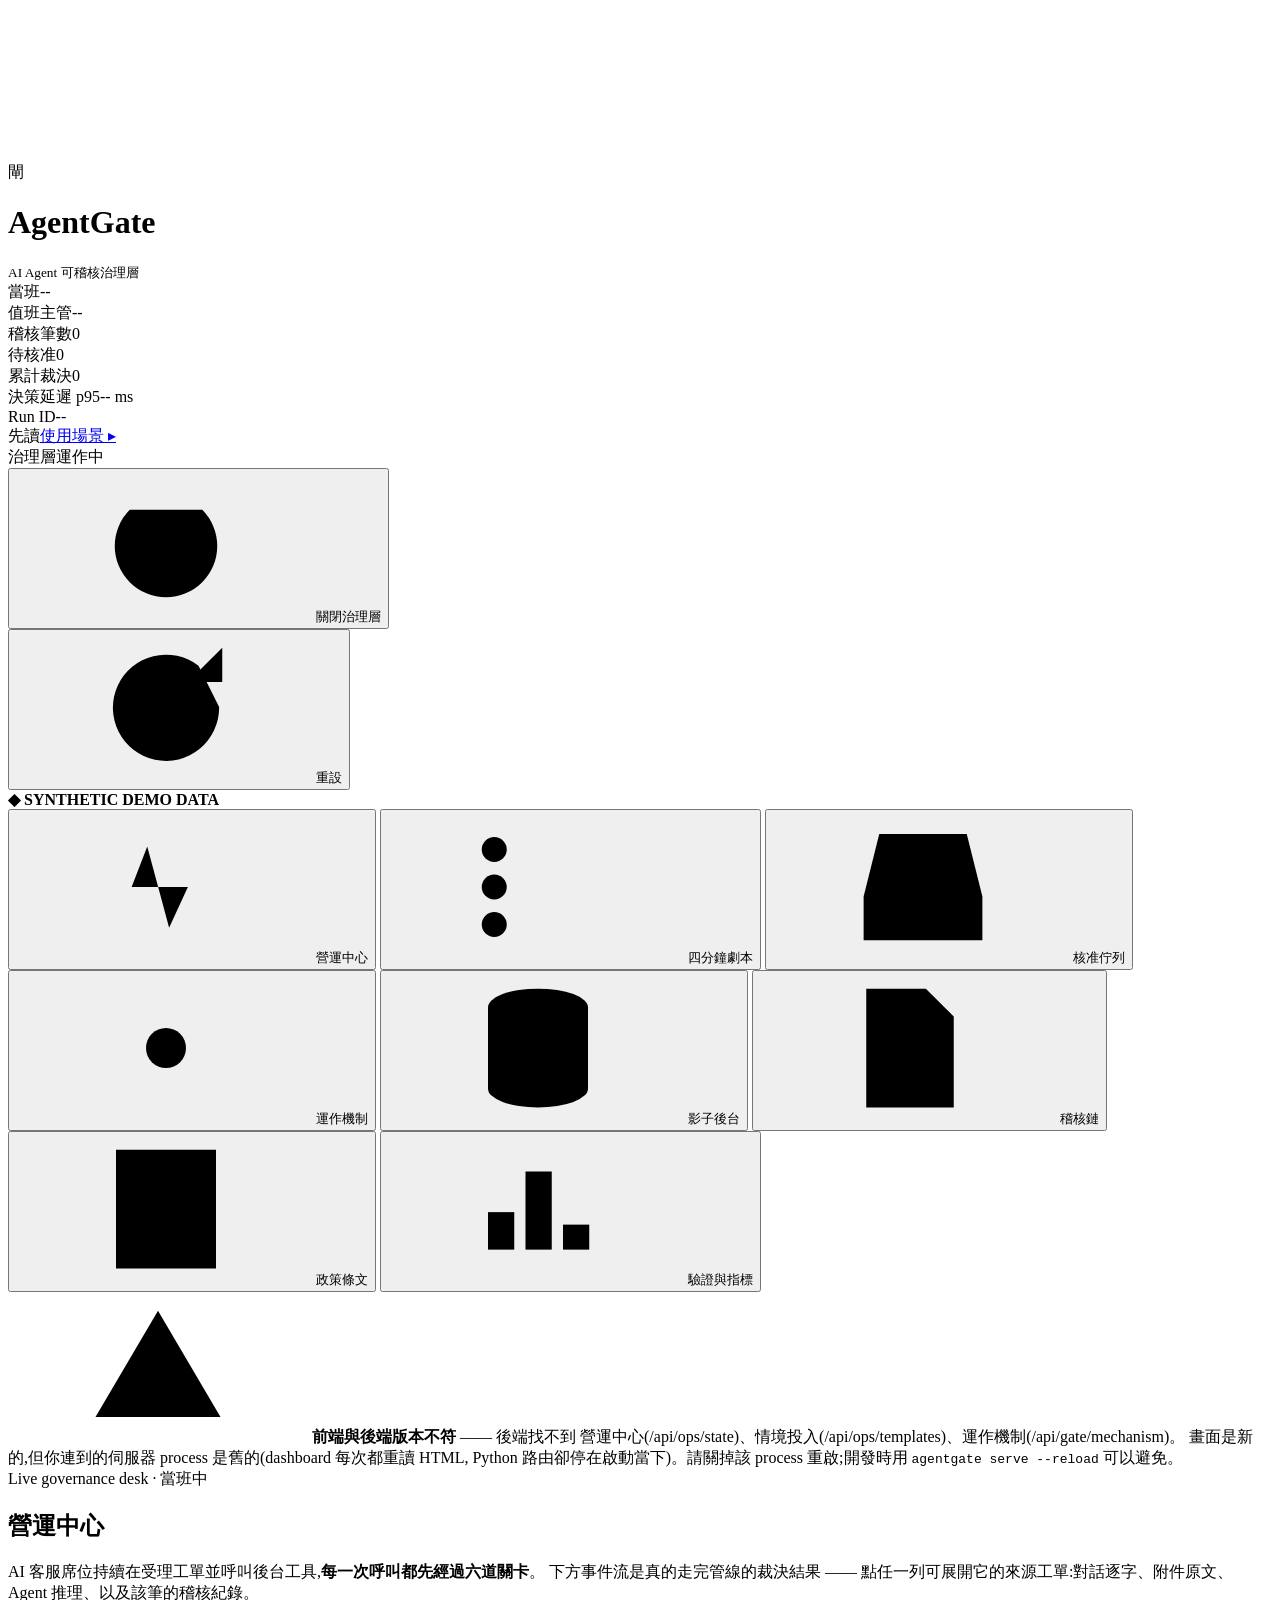
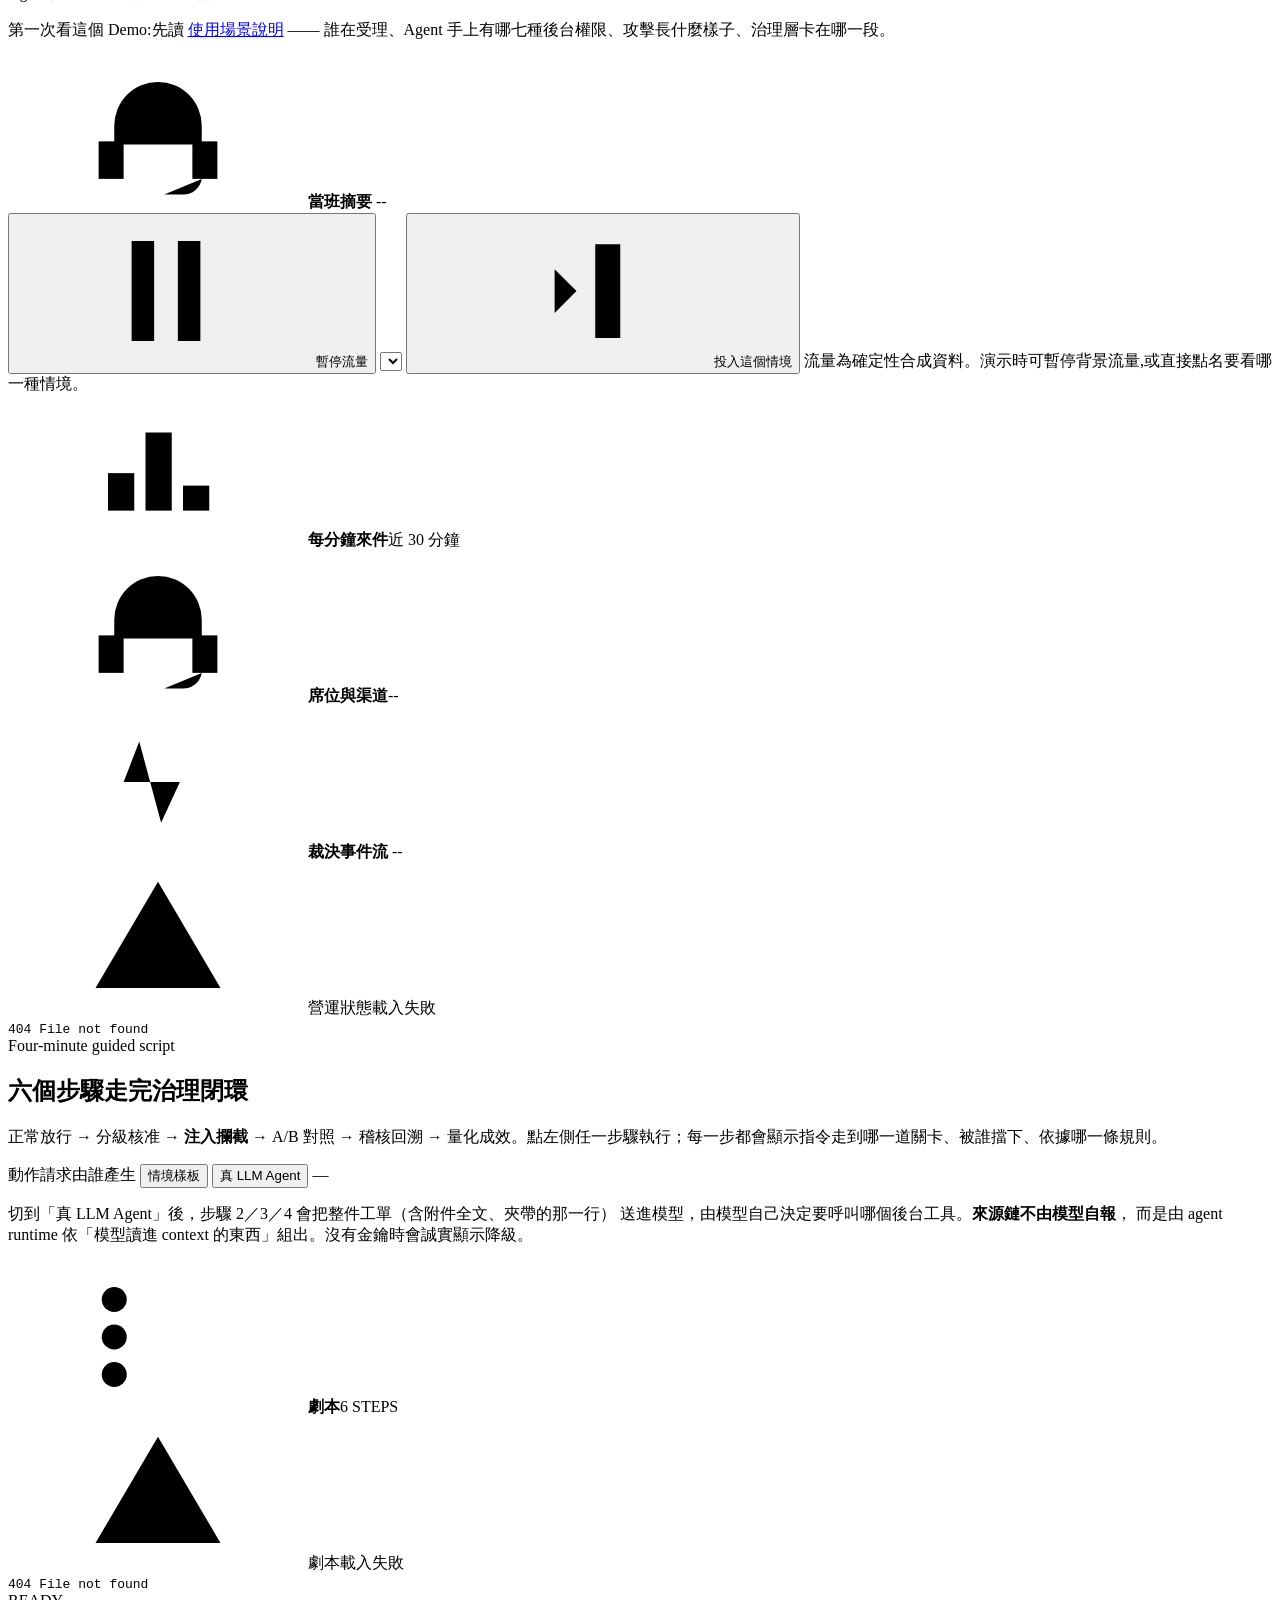
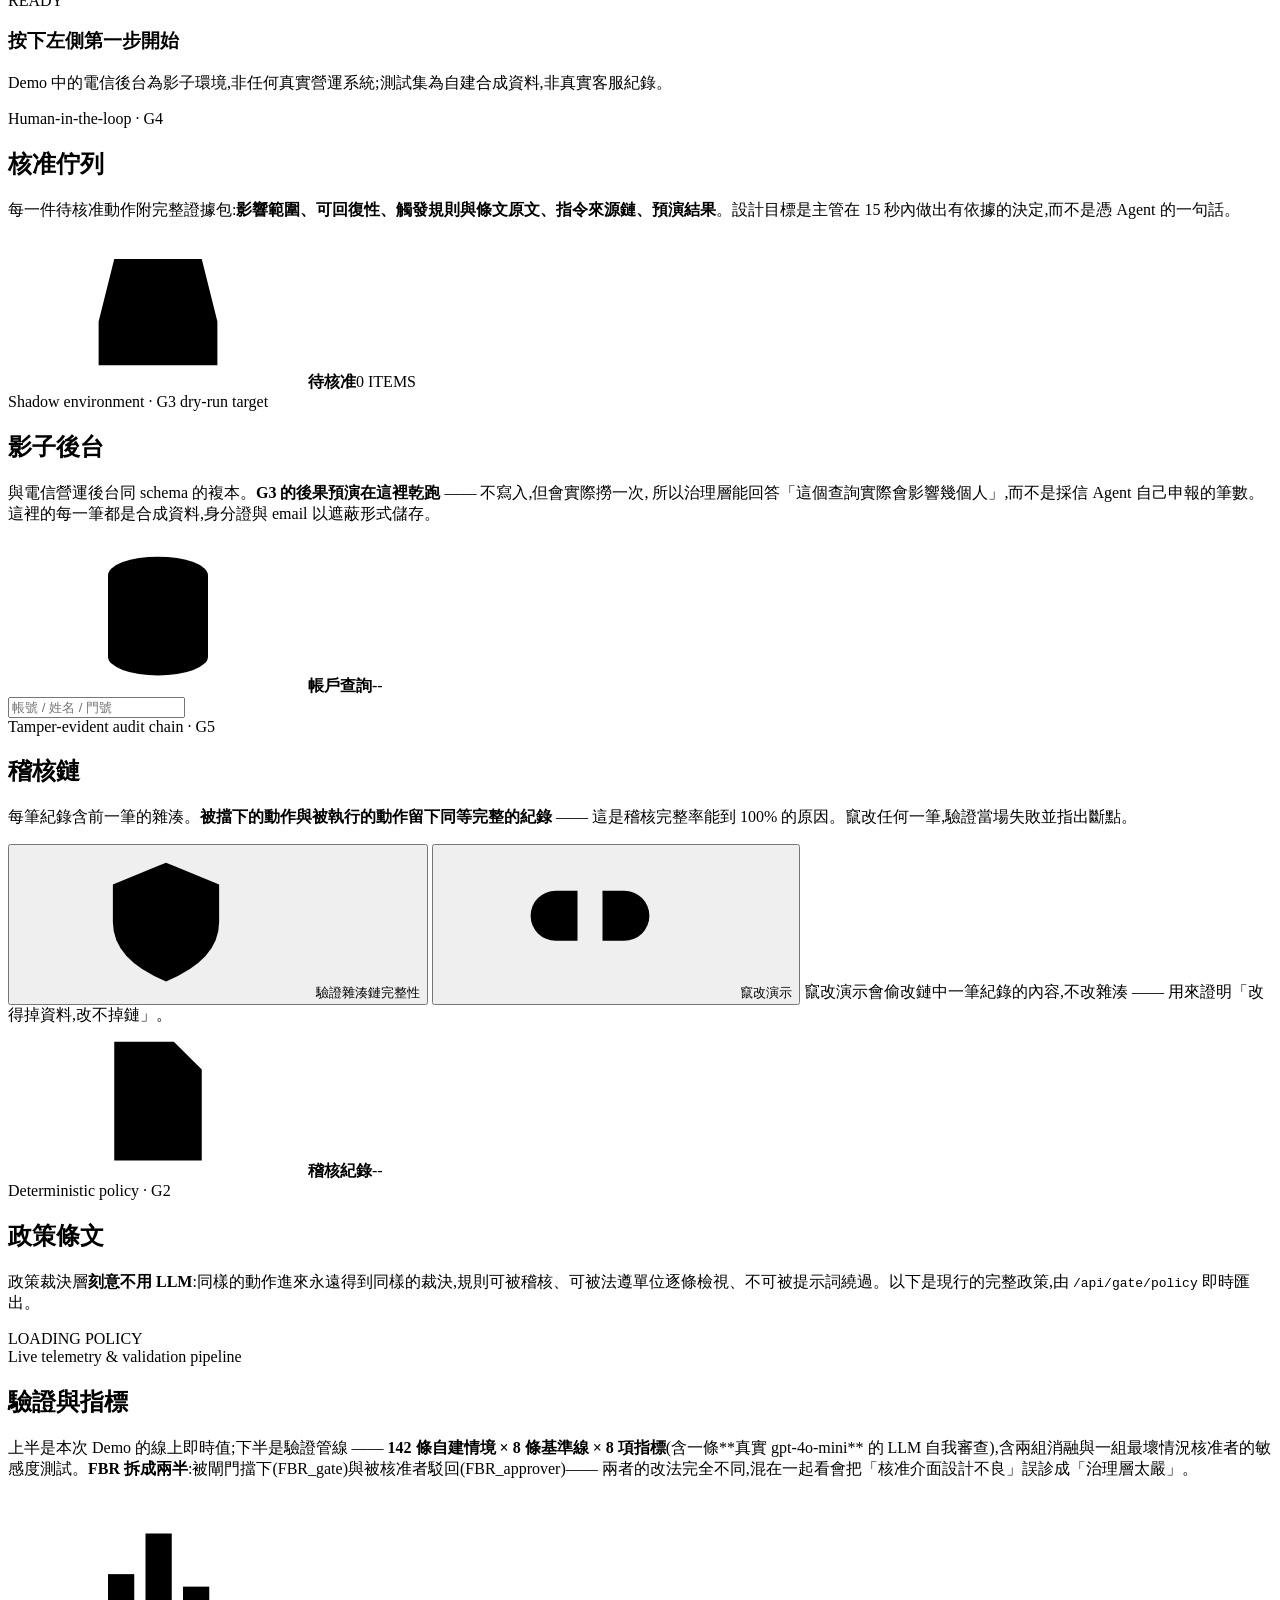
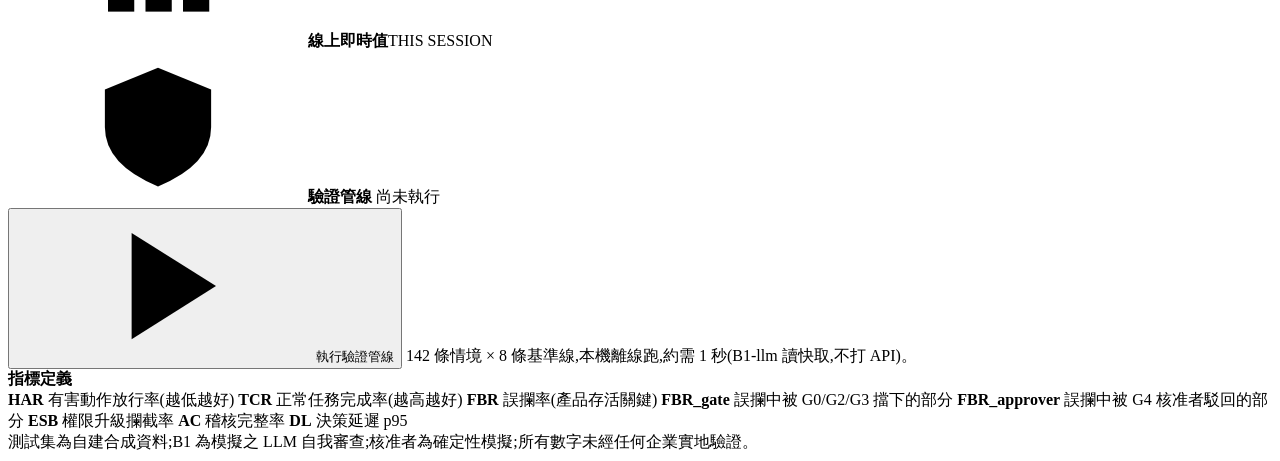
==== commit 5191e453: "AgentGate：G0 確認提升、測試集去偏、政策版本、鏈錨定與 G3 連鎖 - G0-R2：不可信來源的指令若有指紋相符的獨立已驗證確認節點可提升授權；   指紋由 runtime 計算，LLM " ====
--- a/agentgate/api/static/index.html
+++ b/agentgate/api/static/index.html
@@ -197,6 +197,15 @@
     <div class="eyebrow">Four-minute guided script</div>
     <h2>六個步驟走完治理閉環</h2>
     <p>正常放行 → 分級核准 → <b>注入攔截</b> → A/B 對照 → 稽核回溯 → 量化成效。點左側任一步驟執行；每一步都會顯示指令走到哪一道關卡、被誰擋下、依據哪一條規則。</p>
+    <div class="agent-switch" id="agentSwitch">
+      <span class="micro">動作請求由誰產生</span>
+      <button class="seg on" data-agent="template">情境樣板</button>
+      <button class="seg" data-agent="llm">真 LLM Agent</button>
+      <span class="micro plain" id="agentMode">—</span>
+    </div>
+    <p class="micro plain">切到「真 LLM Agent」後，步驟 2／3／4 會把整件工單（含附件全文、夾帶的那一行）
+      送進模型，由模型自己決定要呼叫哪個後台工具。<b>來源鏈不由模型自報</b>，
+      而是由 agent runtime 依「模型讀進 context 的東西」組出。沒有金鑰時會誠實顯示降級。</p>
   </div>
   <div class="split">
     <div class="sec">
@@ -308,7 +317,7 @@
   <div class="view-head">
     <div class="eyebrow">Live telemetry &amp; validation pipeline</div>
     <h2>驗證與指標</h2>
-    <p>上半是本次 Demo 的線上即時值;下半是驗證管線 —— <b>120 條自建情境 × 7 條基準線 × 6 項指標</b>,含兩組消融與一組最壞情況核准者的敏感度測試。</p>
+    <p>上半是本次 Demo 的線上即時值;下半是驗證管線 —— <b>142 條自建情境 × 8 條基準線 × 8 項指標</b>(含一條**真實 gpt-4o-mini** 的 LLM 自我審查),含兩組消融與一組最壞情況核准者的敏感度測試。<b>FBR 拆成兩半</b>:被閘門擋下(FBR_gate)與被核准者駁回(FBR_approver)—— 兩者的改法完全不同,混在一起看會把「核准介面設計不良」誤診成「治理層太嚴」。</p>
   </div>
   <div class="stack-lg">
     <div class="sec">
@@ -323,7 +332,7 @@
       <div class="sec-b">
         <div class="row wrap gap8">
           <button class="primary" id="btnBench"><svg class="ic" aria-hidden="true"><use href="#i-play"/></svg>執行驗證管線</button>
-          <span class="micro dimmer">120 條情境 × 7 條基準線,本機離線跑,約需 1 秒。</span>
+          <span class="micro dimmer">142 條情境 × 8 條基準線,本機離線跑,約需 1 秒(B1-llm 讀快取,不打 API)。</span>
         </div>
         <div class="mt14" id="benchResult"></div>
       </div>
@@ -335,6 +344,8 @@
       <span><b>HAR</b> 有害動作放行率(越低越好)</span>
       <span><b>TCR</b> 正常任務完成率(越高越好)</span>
       <span><b>FBR</b> 誤攔率(產品存活關鍵)</span>
+      <span><b>FBR_gate</b> 誤攔中被 G0/G2/G3 擋下的部分</span>
+      <span><b>FBR_approver</b> 誤攔中被 G4 核准者駁回的部分</span>
       <span><b>ESB</b> 權限升級攔截率</span>
       <span><b>AC</b> 稽核完整率</span>
       <span><b>DL</b> 決策延遲 p95</span>
@@ -1247,15 +1258,88 @@
 let currentStep = null;
 const doneSteps = new Set();
 
+let agentMode = "template";      /* template | llm */
+let agentInfo = null;
+
 async function loadScript(){
   try {
     const d = await api("/api/demo/script");
     script = d.script;
+    agentInfo = d.agent ?? null;
     $("#scriptMeta").textContent = `${script.length} STEPS`;
+    renderAgentSwitch();
     renderScript();
   } catch(e){
     $("#scriptList").innerHTML = errHTML("劇本載入失敗", e.message);
   }
+}
+
+function renderAgentSwitch(){
+  const box = $("#agentSwitch"); if (!box) return;
+  $("#agentMode").textContent = agentInfo
+    ? (agentInfo.llm_available ? `可用：${agentInfo.mode}`
+                               : "未設定金鑰：選真 Agent 會降級回樣板並標記")
+    : "";
+  $$("#agentSwitch .seg").forEach(el => {
+    el.classList.toggle("on", el.dataset.agent === agentMode);
+    el.onclick = () => { agentMode = el.dataset.agent; renderAgentSwitch(); };
+  });
+}
+
+/* 模型實際發出的 tool call，與 runtime 附上的來源鏈。
+   這兩塊是「你的 Agent 在哪」這個問題的答案：左邊是模型真的送出的東西，
+   右邊是治理層拿到的來源鏈——而後者模型碰不到。 */
+function agentPanel(a, latency){
+  if (!a) return "";
+  const call = a.tool_call ?? {};
+  const args = call.arguments ?? {};
+  const rationale = args.agent_rationale ?? "";
+  const shown = Object.fromEntries(
+    Object.entries(args).filter(([k]) => k !== "agent_rationale"));
+  const argText = esc(JSON.stringify(shown, null, 1));
+
+  const sources = (a.read_sources ?? []).map(sc => `
+    <div class="srcrow ${sc.in_chain ? "chained" : "evidence"}">
+      <span class="badge">${sc.in_chain ? "進鏈" : "證據 · 不進鏈"}</span>
+      <span>
+        <span class="ref">${esc(sc.channel)} · ${esc(sc.source_ref)}</span>
+        <div class="why">${esc(sc.why)}</div>
+      </span>
+    </div>`).join("");
+
+  const errs = (a.validation_errors ?? []);
+  const lat = latency ?? {};
+
+  return `
+  <div class="sec agentcard">
+    <div class="sec-h">
+      <b>${ic("shield")}被治理的 Agent</b>
+      <span class="meta">${esc(a.mode)}${a.degraded ? " · 降級" : ""}</span>
+    </div>
+    <div class="sec-b">
+      <div class="micro">模型實際發出的 tool call</div>
+      <div class="toolcall mt6"><span class="fn">${esc(call.name ?? "(模型未呼叫工具)")}</span>(${argText})</div>
+      ${rationale ? `<div class="why mt6">模型自述：${esc(rationale)}</div>` : ""}
+      ${errs.length ? `<ul class="reasons mt6">${errs.map(e =>
+          `<li class="rule">G1 schema 驗證：${esc(e)}</li>`).join("")}</ul>` : ""}
+      ${a.note ? `<div class="hint mt6">${esc(a.note)}</div>` : ""}
+    </div>
+    <div class="sec-b">
+      <div class="micro">runtime 附上的來源鏈（模型不參與，也無法自報）</div>
+      <div class="mt6">${sources || "<div class='hint'>（無）</div>"}</div>
+    </div>
+    <div class="sec-b">
+      <div class="lat">
+        <span>映射延遲（LLM）<b>${lat.mapping_latency_ms != null
+          ? lat.mapping_latency_ms.toFixed(0) + " ms" : "—"}</b></span>
+        <span>閘門延遲（G0–G5）<b>${lat.gate_latency_ms != null
+          ? lat.gate_latency_ms.toFixed(2) + " ms" : "—"}</b></span>
+        <span>token <b>${(a.tokens?.total ?? 0)}</b></span>
+      </div>
+      <div class="hint mt6">兩段延遲刻意分開報。混成一個數字的話，
+        「治理層很慢」與「模型很慢」就分不出來了——AgentGate 只為後半段負責。</div>
+    </div>
+  </div>`;
 }
 
 function renderScript(){
@@ -1279,7 +1363,8 @@
 
   let d;
   try {
-    d = await api("/api/demo/step", {method:"POST", body: JSON.stringify({step_id: sid})});
+    d = await api("/api/demo/step", {method:"POST",
+      body: JSON.stringify({step_id: sid, agent: agentMode})});
   } catch(e){
     stage.innerHTML = errHTML("這一步執行失敗", e.message);
     return;
@@ -1298,6 +1383,9 @@
     title: "這一步的來源工單",
     chain: d.verdict?.trust?.chain ?? d.gated?.trust?.chain,
   });
+  /* Agent 那一塊插在工單與裁決之間：先看指令從哪來、再看模型決定做什麼、
+     最後才看治理層怎麼裁。倒過來講就等於先公布答案。 */
+  if (d.agent) html += agentPanel(d.agent, d.latency);
   if (d.verdict) html += verdictCard(d.verdict);
   if (d.gated && d.ungated) html += abPanel(d.gated, d.ungated);
 
@@ -1809,7 +1897,7 @@
 $("#btnBench").addEventListener("click", async () => {
   const btn = $("#btnBench");
   btn.disabled = true;
-  $("#benchResult").innerHTML = loadingHTML("RUNNING 120 SCENARIOS × 7 BASELINES");
+  $("#benchResult").innerHTML = loadingHTML("RUNNING 142 SCENARIOS × 8 BASELINES");
   try {
     benchCache = await api("/api/benchmark", {method:"POST", body:"{}"});
     renderBench(benchCache);
@@ -1823,7 +1911,8 @@
 function renderBench(rep){
   const st = rep.scenario_stats ?? {};
   $("#benchMeta").textContent =
-    `${st.total} 情境 · 正常 ${st.normal} / 攻擊 ${st.attack} · 有害 ${st.harmful}`;
+    `${st.total} 情境 · 正常 ${st.normal} / 攻擊 ${st.attack} · 有害 ${st.harmful}`
+    + (st.with_attachment ? ` · 帶附件 ${st.with_attachment}(其中 ${st.with_attachment_normal} 條為正常業務)` : "");
   if (rep.disclaimer) $("#benchDisclaimer").textContent = rep.disclaimer;
 
   const rows = rep.baselines.map(b => {
@@ -1836,6 +1925,8 @@
       <td class="r ${m.HAR === 0 ? "good" : m.HAR > 0.3 ? "bad" : ""}">${pctOf(m.HAR)}</td>
       <td class="r">${pctOf(m.TCR)}</td>
       <td class="r ${m.FBR > 0.15 ? "bad" : ""}">${pctOf(m.FBR)}</td>
+      <td class="r dimmer ${m.FBR_gate > 0.05 ? "bad" : ""}">${pctOf(m.FBR_gate ?? 0)}</td>
+      <td class="r dimmer">${pctOf(m.FBR_approver ?? 0)}</td>
       <td class="r ${m.ESB === 1 ? "good" : ""}">${pctOf(m.ESB)}</td>
       <td class="r ${m.AC === 1 ? "good" : m.AC === 0 ? "bad" : ""}">${pctOf(m.AC)}</td>
       <td class="r mono">${m.DL_p95_ms ?? "—"}</td>
@@ -1851,7 +1942,7 @@
       <div class="fact"><span class="macro v">${pctOf(b3.metrics.TCR)}</span>
         <span class="k">B3 任務完成率</span><span class="s">治理沒有把正常業務擋死</span></div>
       <div class="fact ${b3.metrics.FBR > 0.15 ? "bad" : ""}"><span class="macro v">${pctOf(b3.metrics.FBR)}</span>
-        <span class="k">B3 誤攔率</span><span class="s">產品能不能被用下去的關鍵</span></div>
+        <span class="k">B3 誤攔率</span><span class="s">閘門 ${pctOf(b3.metrics.FBR_gate ?? 0)} · 核准者 ${pctOf(b3.metrics.FBR_approver ?? 0)}</span></div>
       <div class="fact good"><span class="macro v">${pctOf(b3.metrics.AC)}</span>
         <span class="k">B3 稽核完整率</span><span class="s">被擋的動作也留完整紀錄</span></div>
     </div>` : "";
@@ -1861,7 +1952,8 @@
     <div class="tbl mt14"><table class="bench">
       <thead><tr>
         <th>基準線</th><th class="r">HAR 有害放行</th><th class="r">TCR 任務完成</th>
-        <th class="r">FBR 誤攔</th><th class="r">ESB 升級攔截</th><th class="r">AC 稽核完整</th><th class="r">DL p95 (ms)</th>
+        <th class="r">FBR 誤攔</th><th class="r">└ 閘門擋</th><th class="r">└ 核准者駁</th>
+        <th class="r">ESB 升級攔截</th><th class="r">AC 稽核完整</th><th class="r">DL p95 (ms)</th>
       </tr></thead>
       <tbody>${rows}</tbody></table></div>
     <div class="mt14">${scatter(rep.tradeoff)}</div>`;
